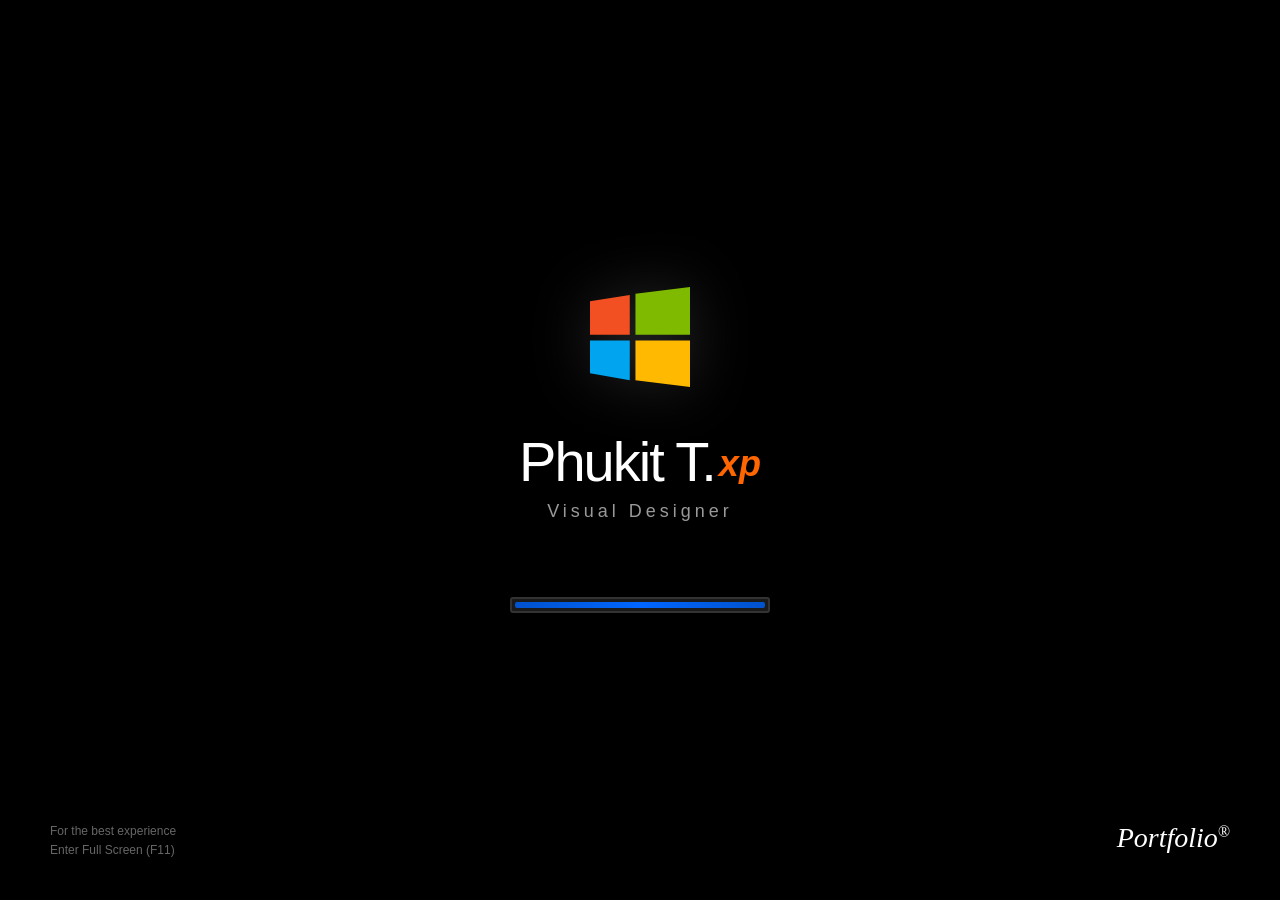
==== index.html @ 39a4888f "init resume" ====
<!DOCTYPE html>
<html lang="en">
<head>
    <meta charset="UTF-8">
    <meta name="viewport" content="width=device-width, initial-scale=1.0">
    <title>Phukit T. XP - Portfolio</title>
    <link rel="stylesheet" href="css/reset.css">
    <link rel="stylesheet" href="css/style.css">
    <link rel="icon" type="image/x-icon" href="assets/icons/favicon.ico">
</head>
<body>
    <!-- Boot Screen -->
    <div class="boot-screen" id="bootScreen">
        <div class="boot-content">
            <div class="boot-logo">
                <svg viewBox="0 0 88 88" class="windows-flag">
                    <path d="M0 12.5 L35 7 L35 42 L0 42 Z" fill="#f25022"/>
                    <path d="M40 6 L88 0 L88 42 L40 42 Z" fill="#7fba00"/>
                    <path d="M0 47 L35 47 L35 82 L0 76 Z" fill="#00a4ef"/>
                    <path d="M40 47 L88 47 L88 88 L40 82 Z" fill="#ffb900"/>
                </svg>
            </div>
            <div class="boot-title">
                <span class="boot-name">Phukit T.</span><span class="boot-xp">xp</span>
            </div>
            <div class="boot-subtitle">Visual Designer</div>
            <div class="boot-progress">
                <div class="boot-progress-bar">
                    <div class="boot-progress-fill"></div>
                </div>
            </div>
        </div>
        <div class="boot-footer">
            <div class="boot-hint">For the best experience<br>Enter Full Screen (F11)</div>
            <div class="boot-brand">Portfolio<span>®</span></div>
        </div>
    </div>

    <!-- Mobile Warning -->
    <div class="mobile-warning">
        <svg class="mobile-warning-icon" viewBox="0 0 88 88">
            <rect x="2" y="2" width="38" height="38" fill="#f25022"/>
            <rect x="48" y="2" width="38" height="38" fill="#7fba00"/>
            <rect x="2" y="48" width="38" height="38" fill="#00a4ef"/>
            <rect x="48" y="48" width="38" height="38" fill="#ffb900"/>
        </svg>
        <h2>Desktop Experience Required</h2>
        <p>This Windows XP experience is best viewed on a desktop or laptop computer. Please visit on a larger screen for the full experience.</p>
    </div>

    <!-- Desktop -->
    <div class="desktop" id="desktop">
        <!-- Desktop Icons -->
        <div class="desktop-icons" id="desktopIcons">
            <div class="desktop-icon" data-window="about">
                <img src="data:image/svg+xml,%3Csvg viewBox='0 0 48 48' xmlns='http://www.w3.org/2000/svg'%3E%3Cdefs%3E%3ClinearGradient id='aboutGrad' x1='0%25' y1='0%25' x2='0%25' y2='100%25'%3E%3Cstop offset='0%25' style='stop-color:%2360c0ff'/%3E%3Cstop offset='100%25' style='stop-color:%234090d0'/%3E%3C/linearGradient%3E%3C/defs%3E%3Ccircle cx='24' cy='24' r='22' fill='url(%23aboutGrad)' stroke='%232070b0' stroke-width='1'/%3E%3Ccircle cx='24' cy='14' r='3' fill='white'/%3E%3Crect x='21' y='20' width='6' height='14' fill='white' rx='1'/%3E%3C/svg%3E" alt="About Me">
                <span class="desktop-icon-label">About Me</span>
            </div>
            <div class="desktop-icon" data-window="resume">
                <img src="data:image/svg+xml,%3Csvg viewBox='0 0 48 48' xmlns='http://www.w3.org/2000/svg'%3E%3Crect x='8' y='4' width='32' height='40' fill='%23fff' stroke='%23999' stroke-width='1' rx='2'/%3E%3Crect x='8' y='4' width='32' height='10' fill='%23cc0000' rx='2'/%3E%3Crect x='8' y='12' width='32' height='2' fill='%23cc0000'/%3E%3Ctext x='24' y='12' text-anchor='middle' fill='white' font-size='7' font-weight='bold'%3EPDF%3C/text%3E%3Crect x='12' y='18' width='24' height='2' fill='%23666'/%3E%3Crect x='12' y='23' width='24' height='2' fill='%23666'/%3E%3Crect x='12' y='28' width='20' height='2' fill='%23666'/%3E%3Crect x='12' y='33' width='16' height='2' fill='%23666'/%3E%3C/svg%3E" alt="My Resume">
                <span class="desktop-icon-label">My Resume</span>
            </div>
            <div class="desktop-icon" data-window="jpg2pdf">
                <img src="data:image/svg+xml,%3Csvg viewBox='0 0 48 48' xmlns='http://www.w3.org/2000/svg'%3E%3Cdefs%3E%3ClinearGradient id='jpg2pdfGrad' x1='0%25' y1='0%25' x2='100%25' y2='100%25'%3E%3Cstop offset='0%25' style='stop-color:%2366bb6a'/%3E%3Cstop offset='100%25' style='stop-color:%23388e3c'/%3E%3C/linearGradient%3E%3C/defs%3E%3Crect x='4' y='6' width='18' height='14' fill='%23ffcc00' stroke='%23e6a800' rx='2'/%3E%3Ccircle cx='9' cy='11' r='2' fill='%23ff6600'/%3E%3Cpath d='M6 18 L10 14 L14 17 L18 12 L22 18 Z' fill='%2366bb6a'/%3E%3Cpath d='M24 20 L30 26 L24 26 Z' fill='%23666'/%3E%3Ctext x='24' y='24' fill='%23666' font-size='8' font-weight='bold'%3E→%3C/text%3E%3Crect x='26' y='24' width='18' height='22' fill='%23fff' stroke='%23cc0000' rx='2'/%3E%3Crect x='26' y='24' width='18' height='6' fill='%23cc0000' rx='2'/%3E%3Crect x='26' y='28' width='18' height='2' fill='%23cc0000'/%3E%3Ctext x='35' y='29' text-anchor='middle' fill='white' font-size='5' font-weight='bold'%3EPDF%3C/text%3E%3Crect x='29' y='34' width='12' height='1.5' fill='%23999'/%3E%3Crect x='29' y='37' width='12' height='1.5' fill='%23999'/%3E%3Crect x='29' y='40' width='8' height='1.5' fill='%23999'/%3E%3C/svg%3E" alt="JPG to PDF">
                <span class="desktop-icon-label">JPG to PDF</span>
            </div>
        </div>

        <!-- Windows Container -->
        <div class="windows-container" id="windowsContainer">
            <!-- About Me Window -->
            <div class="window" id="window-about" data-title="About Me">
                <div class="window-titlebar">
                    <img class="window-titlebar-icon" src="data:image/svg+xml,%3Csvg viewBox='0 0 16 16' xmlns='http://www.w3.org/2000/svg'%3E%3Ccircle cx='8' cy='8' r='7' fill='%234090d0'/%3E%3Ctext x='8' y='12' text-anchor='middle' fill='white' font-size='10' font-weight='bold'%3Ei%3C/text%3E%3C/svg%3E" alt="">
                    <span class="window-titlebar-title">About Me</span>
                    <div class="window-titlebar-btns">
                        <button class="window-btn window-btn-min" data-action="minimize">_</button>
                        <button class="window-btn window-btn-max" data-action="maximize">□</button>
                        <button class="window-btn window-btn-close" data-action="close">×</button>
                    </div>
                </div>
                <div class="window-toolbar">
                    <div class="menu-item">
                        <span>File</span>
                        <div class="menu-dropdown">
                            <div class="menu-option disabled">New Window</div>
                            <div class="menu-option disabled">Save As...</div>
                            <div class="menu-divider"></div>
                            <div class="menu-option disabled">Page Setup...</div>
                            <div class="menu-option disabled">Print...</div>
                            <div class="menu-divider"></div>
                            <div class="menu-option menu-exit">Exit</div>
                        </div>
                    </div>
                    <div class="menu-item">
                        <span>View</span>
                        <div class="menu-dropdown">
                            <div class="menu-option menu-restore">Restore</div>
                            <div class="menu-option menu-minimize">Minimize</div>
                        </div>
                    </div>
                    <span>Help</span>
                </div>
                <div class="window-toolbar-secondary">
                    <a class="toolbar-link" data-window="resume"><img class="toolbar-icon" data-window="resume" src="" alt="">My Resume</a>
                </div>
                <div class="window-addressbar">
                    <span>Address</span>
                    <div class="addressbar-input">📁 About Me</div>
                </div>
                <div class="window-content about-window-content">
                    <!-- Sidebar -->
                    <div class="about-sidebar">
                        <div class="sidebar-section">
                            <div class="sidebar-header">Social Links</div>
                            <div class="sidebar-items" id="aboutSocialLinks">
                                <a class="sidebar-item" href="#" target="_blank" id="socialInstagramLink">📸 Instagram</a>
                                <a class="sidebar-item" href="#" target="_blank" id="socialGithubLink">💻 GitHub</a>
                                <a class="sidebar-item" href="#" target="_blank" id="socialLinkedinLink">💼 LinkedIn</a>
                            </div>
                        </div>
                        <div class="sidebar-section">
                            <div class="sidebar-header" id="skillsHeader">Skills</div>
                            <div class="sidebar-items" id="aboutSkills">
                                <div class="sidebar-item">🎨 Graphic Design</div>
                                <div class="sidebar-item">🌐 Web Design</div>
                                <div class="sidebar-item">📱 Social Graphics</div>
                                <div class="sidebar-item">🎬 Video Production</div>
                                <div class="sidebar-item">🖥️ UX/UI Design</div>
                                <div class="sidebar-item">🔍 Attention to Detail</div>
                                <div class="sidebar-item">💡 Creative Thinking</div>
                                <div class="sidebar-item">🧩 Problem Solving</div>
                            </div>
                        </div>
                        <div class="sidebar-section">
                            <div class="sidebar-header" id="softwareHeader">Software</div>
                            <div class="sidebar-items" id="aboutSoftware">
                                <div class="sidebar-item">🎨 Adobe CC</div>
                                <div class="sidebar-item">💻 VS Code</div>
                                <div class="sidebar-item">🤖 Claude</div>
                                <div class="sidebar-item">🤖 ChatGPT</div>
                                <div class="sidebar-item">🧠 Cursor</div>
                                <div class="sidebar-item">🌐 WordPress</div>
                            </div>
                        </div>
                    </div>
                    <!-- Main Content -->
                    <div class="about-main">
                        <h1 class="about-title" id="aboutTitle">About Me</h1>
                        <div class="about-section">
                            <img class="about-avatar" id="aboutAvatar1" src="data:image/svg+xml,%3Csvg viewBox='0 0 64 64' xmlns='http://www.w3.org/2000/svg'%3E%3Ccircle cx='32' cy='32' r='30' fill='%234a90d9'/%3E%3Ccircle cx='32' cy='26' r='12' fill='%23f5d0a9'/%3E%3Cellipse cx='32' cy='50' rx='18' ry='14' fill='%233366cc'/%3E%3C/svg%3E" alt="Avatar">
                            <p class="about-paragraph" id="aboutParagraph1">I'm Phukit T., a visual designer. I tackle diverse design challenges and focus on bringing ideas to life, whether that's solving problems for clients or exploring ambitious concepts like recreating an entire operating system in a browser.</p>
                        </div>
                        <div class="about-section">
                            <img class="about-avatar" id="aboutAvatar2" src="data:image/svg+xml,%3Csvg viewBox='0 0 64 64' xmlns='http://www.w3.org/2000/svg'%3E%3Ccircle cx='32' cy='32' r='30' fill='%234a90d9'/%3E%3Ccircle cx='32' cy='26' r='12' fill='%23f5d0a9'/%3E%3Cellipse cx='32' cy='50' rx='18' ry='14' fill='%23e8a030'/%3E%3C/svg%3E" alt="Avatar">
                            <p class="about-paragraph" id="aboutParagraph2">Growing up in New Zealand, I saw how powerful design could be through sport, particularly with rugby and the All Blacks. Every jersey, every logo, every piece of visual identity carried the weight of a nation's pride.</p>
                        </div>
                        <div class="about-section">
                            <img class="about-avatar" id="aboutAvatar3" src="data:image/svg+xml,%3Csvg viewBox='0 0 64 64' xmlns='http://www.w3.org/2000/svg'%3E%3Ccircle cx='32' cy='32' r='30' fill='%234a90d9'/%3E%3Ccircle cx='32' cy='26' r='12' fill='%23f5d0a9'/%3E%3Cellipse cx='32' cy='50' rx='18' ry='14' fill='%23d4a574'/%3E%3C/svg%3E" alt="Avatar">
                            <p class="about-paragraph" id="aboutParagraph3">After committing to design in my twenties, I completed a Diploma of Graphic Design at Queensland TAFE and started working with clients on anything from event video packages to front-end UI projects.</p>
                        </div>
                        <div class="about-section">
                            <img class="about-avatar" id="aboutAvatar4" src="data:image/svg+xml,%3Csvg viewBox='0 0 64 64' xmlns='http://www.w3.org/2000/svg'%3E%3Ccircle cx='32' cy='32' r='30' fill='%234a90d9'/%3E%3Ccircle cx='32' cy='26' r='12' fill='%23f5d0a9'/%3E%3Cellipse cx='32' cy='50' rx='18' ry='14' fill='%23993399'/%3E%3C/svg%3E" alt="Avatar">
                            <p class="about-paragraph" id="aboutParagraph4">I first discovered focus, discipline, and the drive to constantly push standards through playing rugby and design brought all of that back. I'm obsessed with details, process, and raising my own bar with every project.</p>
                        </div>
                    </div>
                </div>
                <div class="window-statusbar">Learn more about Phukit T.</div>
            </div>

            <!-- Resume Window -->
            <div class="window" id="window-resume" data-title="My Resume">
                <div class="window-titlebar">
                    <img class="window-titlebar-icon" src="data:image/svg+xml,%3Csvg viewBox='0 0 16 16' xmlns='http://www.w3.org/2000/svg'%3E%3Crect x='2' y='1' width='12' height='14' fill='%23fff' stroke='%23c00' rx='1'/%3E%3C/svg%3E" alt="">
                    <span class="window-titlebar-title">My Resume</span>
                    <div class="window-titlebar-btns">
                        <button class="window-btn window-btn-min" data-action="minimize">_</button>
                        <button class="window-btn window-btn-max" data-action="maximize">□</button>
                        <button class="window-btn window-btn-close" data-action="close">×</button>
                    </div>
                </div>
                <div class="window-toolbar">
                    <div class="menu-item">
                        <span>File</span>
                        <div class="menu-dropdown">
                            <div class="menu-option disabled">New Window</div>
                            <div class="menu-option disabled">Save As...</div>
                            <div class="menu-divider"></div>
                            <div class="menu-option disabled">Page Setup...</div>
                            <div class="menu-option disabled">Print...</div>
                            <div class="menu-divider"></div>
                            <div class="menu-option menu-exit">Exit</div>
                        </div>
                    </div>
                    <div class="menu-item">
                        <span>View</span>
                        <div class="menu-dropdown">
                            <div class="menu-option menu-restore">Restore</div>
                            <div class="menu-option menu-minimize">Minimize</div>
                        </div>
                    </div>
                    <span>Help</span>
                </div>
                <div class="resume-toolbar">
                    <button class="resume-toolbar-btn" id="resumeZoomBtn"><img src="data:image/svg+xml,%3Csvg xmlns='http://www.w3.org/2000/svg' viewBox='0 0 16 16'%3E%3Ccircle cx='6' cy='6' r='5' fill='none' stroke='%23666' stroke-width='1.5'/%3E%3Cline x1='10' y1='10' x2='14' y2='14' stroke='%23666' stroke-width='2' stroke-linecap='round'/%3E%3C/svg%3E" class="resume-toolbar-icon"> Zoom</button>
                    <button class="resume-toolbar-btn" id="resumeSaveBtn"><img src="data:image/svg+xml,%3Csvg xmlns='http://www.w3.org/2000/svg' viewBox='0 0 16 16'%3E%3Crect x='1' y='1' width='14' height='14' rx='1' fill='%233366cc'/%3E%3Crect x='3' y='1' width='8' height='5' fill='%23fff'/%3E%3Crect x='4' y='8' width='8' height='6' fill='%23ccc'/%3E%3Crect x='9' y='2' width='1' height='3' fill='%23333'/%3E%3C/svg%3E" class="resume-toolbar-icon"> Save</button>
                    <button class="resume-toolbar-btn" id="resumePrintBtn"><img src="data:image/svg+xml,%3Csvg xmlns='http://www.w3.org/2000/svg' viewBox='0 0 16 16'%3E%3Crect x='2' y='5' width='12' height='7' rx='1' fill='%23888'/%3E%3Crect x='4' y='1' width='8' height='5' fill='%23fff' stroke='%23666'/%3E%3Crect x='4' y='10' width='8' height='5' fill='%23fff' stroke='%23666'/%3E%3Ccircle cx='12' cy='8' r='1' fill='%2300cc00'/%3E%3C/svg%3E" class="resume-toolbar-icon"> Print</button>
                </div>
                <div class="window-content resume-viewer" id="resumeViewer">
                    <div class="resume-container" id="resumeContainer">
                        <img id="resumeCV" class="resume-cv-image" src="data:image/svg+xml,%3Csvg viewBox='0 0 595 842' xmlns='http://www.w3.org/2000/svg'%3E%3Crect width='595' height='842' fill='%23ffffff'/%3E%3Crect x='0' y='0' width='180' height='842' fill='%231a1a1a'/%3E%3Ctext x='297' y='80' text-anchor='middle' fill='%23333' font-size='36' font-weight='bold'%3EMITCH IVIN%3C/text%3E%3Ctext x='297' y='110' text-anchor='middle' fill='%23666' font-size='16'%3EVisual Designer%3C/text%3E%3Ctext x='297' y='400' text-anchor='middle' fill='%23999' font-size='14'%3EUpload your CV image in Admin Panel%3C/text%3E%3C/svg%3E" alt="CV Resume">
                    </div>
                </div>
                <div class="window-statusbar">Click to zoom. Press Escape to view other areas.</div>
            </div>

            <!-- JPG to PDF Converter Window -->
            <div class="window" id="window-jpg2pdf" data-title="JPG to PDF Converter">
                <div class="window-titlebar">
                    <img class="window-titlebar-icon" src="data:image/svg+xml,%3Csvg viewBox='0 0 16 16' xmlns='http://www.w3.org/2000/svg'%3E%3Crect x='1' y='2' width='6' height='5' fill='%23ffcc00' rx='1'/%3E%3Crect x='9' y='8' width='6' height='7' fill='%23cc0000' rx='1'/%3E%3Ctext x='12' y='13' text-anchor='middle' fill='white' font-size='4' font-weight='bold'%3EPDF%3C/text%3E%3Cpath d='M7 5 L9 8' stroke='%23666' stroke-width='1'/%3E%3C/svg%3E" alt="">
                    <span class="window-titlebar-title">JPG to PDF Converter</span>
                    <div class="window-titlebar-btns">
                        <button class="window-btn window-btn-min" data-action="minimize">_</button>
                        <button class="window-btn window-btn-max" data-action="maximize">□</button>
                        <button class="window-btn window-btn-close" data-action="close">×</button>
                    </div>
                </div>
                <div class="window-content" style="background: linear-gradient(to bottom, #f0f4f8 0%, #d9e4f1 100%); padding: 0;">
                    <div style="padding: 20px;">
                        <!-- Header -->
                        <div style="text-align: center; margin-bottom: 20px;">
                            <div style="display: inline-flex; align-items: center; gap: 10px; background: linear-gradient(to bottom, #fff 0%, #e8e8e8 100%); padding: 10px 20px; border-radius: 8px; box-shadow: 0 2px 4px rgba(0,0,0,0.1); border: 1px solid #ccc;">
                                <svg viewBox="0 0 32 32" style="width: 32px; height: 32px;">
                                    <rect x="2" y="4" width="12" height="10" fill="#ffcc00" stroke="#e6a800" rx="2"/>
                                    <circle cx="5" cy="8" r="1.5" fill="#ff6600"/>
                                    <path d="M4 12 L6 9 L9 11 L12 7 L14 12 Z" fill="#66bb6a"/>
                                    <text x="16" y="12" fill="#666" font-size="8" font-weight="bold">→</text>
                                    <rect x="18" y="8" width="12" height="16" fill="#fff" stroke="#cc0000" rx="2"/>
                                    <rect x="18" y="8" width="12" height="5" fill="#cc0000" rx="2"/>
                                    <text x="24" y="12" text-anchor="middle" fill="white" font-size="4" font-weight="bold">PDF</text>
                                </svg>
                                <span style="font-size: 16px; font-weight: bold; color: #333;">JPG to PDF Converter</span>
                            </div>
                        </div>

                        <!-- Drop Zone -->
                        <div id="jpg2pdfDropZone" style="border: 2px dashed #7f9db9; border-radius: 8px; padding: 40px 20px; text-align: center; background: #fff; cursor: pointer; transition: all 0.3s ease;" 
                             ondragover="event.preventDefault(); this.style.borderColor='#3399ff'; this.style.background='#e6f3ff';"
                             ondragleave="this.style.borderColor='#7f9db9'; this.style.background='#fff';"
                             ondrop="handleJpg2PdfDrop(event)"
                             onclick="document.getElementById('jpg2pdfInput').click()">
                            <svg viewBox="0 0 48 48" style="width: 48px; height: 48px; margin-bottom: 10px; opacity: 0.6;">
                                <path d="M24 4 L24 32 M16 12 L24 4 L32 12" fill="none" stroke="#666" stroke-width="3" stroke-linecap="round"/>
                                <path d="M8 28 L8 40 L40 40 L40 28" fill="none" stroke="#666" stroke-width="3" stroke-linecap="round"/>
                            </svg>
                            <p style="font-size: 14px; color: #333; margin: 0 0 5px 0;">Drag & Drop JPG/PNG images here</p>
                            <p style="font-size: 11px; color: #666; margin: 0;">or click to browse files</p>
                            <input type="file" id="jpg2pdfInput" accept="image/jpeg,image/png,image/jpg" multiple style="display: none;" onchange="handleJpg2PdfSelect(this)">
                        </div>

                        <!-- Preview Area -->
                        <div id="jpg2pdfPreview" style="margin-top: 15px; display: none;">
                            <div style="display: flex; justify-content: space-between; align-items: center; margin-bottom: 10px;">
                                <span style="font-size: 12px; font-weight: bold; color: #333;">Selected Images (<span id="jpg2pdfCount">0</span>)</span>
                                <button onclick="clearJpg2PdfImages()" style="background: linear-gradient(to bottom, #fff 0%, #e8e8e8 100%); border: 1px solid #999; padding: 4px 10px; font-size: 11px; cursor: pointer; border-radius: 3px;">Clear All</button>
                            </div>
                            <div id="jpg2pdfThumbnails" style="display: flex; flex-wrap: wrap; gap: 10px; max-height: 150px; overflow-y: auto; padding: 10px; background: #fff; border: 1px solid #ccc; border-radius: 4px;"></div>
                        </div>

                        <!-- Options -->
                        <div style="margin-top: 15px; padding: 15px; background: #fff; border: 1px solid #ccc; border-radius: 4px;">
                            <div style="display: flex; gap: 20px; flex-wrap: wrap;">
                                <div>
                                    <label style="font-size: 11px; color: #333; display: block; margin-bottom: 4px;">Page Size:</label>
                                    <select id="jpg2pdfPageSize" style="padding: 4px 8px; border: 1px solid #7f9db9; font-size: 11px;">
                                        <option value="a4">A4 (210 × 297 mm)</option>
                                        <option value="letter">Letter (8.5 × 11 in)</option>
                                        <option value="fit">Fit to Image</option>
                                    </select>
                                </div>
                                <div>
                                    <label style="font-size: 11px; color: #333; display: block; margin-bottom: 4px;">Orientation:</label>
                                    <select id="jpg2pdfOrientation" style="padding: 4px 8px; border: 1px solid #7f9db9; font-size: 11px;">
                                        <option value="auto">Auto</option>
                                        <option value="portrait">Portrait</option>
                                        <option value="landscape">Landscape</option>
                                    </select>
                                </div>
                                <div>
                                    <label style="font-size: 11px; color: #333; display: block; margin-bottom: 4px;">Image Quality:</label>
                                    <select id="jpg2pdfQuality" style="padding: 4px 8px; border: 1px solid #7f9db9; font-size: 11px;">
                                        <option value="1">Original</option>
                                        <option value="0.8" selected>High (80%)</option>
                                        <option value="0.6">Medium (60%)</option>
                                        <option value="0.4">Low (40%)</option>
                                    </select>
                                </div>
                            </div>
                        </div>

                        <!-- Convert Button -->
                        <div style="margin-top: 15px; text-align: center;">
                            <button id="jpg2pdfConvertBtn" onclick="convertJpg2Pdf()" disabled style="background: linear-gradient(to bottom, #5cb85c 0%, #449d44 100%); border: 1px solid #398439; color: white; padding: 10px 30px; font-size: 13px; font-weight: bold; cursor: pointer; border-radius: 4px; opacity: 0.5;">
                                📄 Convert to PDF
                            </button>
                        </div>

                        <!-- Progress -->
                        <div id="jpg2pdfProgress" style="margin-top: 15px; display: none;">
                            <div style="background: #e0e0e0; border-radius: 4px; overflow: hidden;">
                                <div id="jpg2pdfProgressBar" style="height: 20px; background: linear-gradient(to bottom, #5cb85c 0%, #449d44 100%); width: 0%; transition: width 0.3s ease;"></div>
                            </div>
                            <p id="jpg2pdfProgressText" style="text-align: center; font-size: 11px; color: #666; margin-top: 5px;">Processing...</p>
                        </div>
                    </div>
                </div>
                <div class="window-statusbar">Ready - Select images to convert</div>
            </div>
        </div>

        <!-- Start Menu -->
        <div class="start-menu" id="startMenu">
            <div class="start-menu-header">
                <div class="start-menu-avatar">
                    <img src="assets/images/avatar.png" alt="Avatar" onerror="this.parentElement.innerHTML='👤'">
                </div>
                <span class="start-menu-user">Phukit T.</span>
            </div>
            <div class="start-menu-body">
                <div class="start-menu-left">
                    <div class="start-menu-item" data-window="about">
                        <img class="start-menu-item-icon" src="data:image/svg+xml,%3Csvg viewBox='0 0 32 32' xmlns='http://www.w3.org/2000/svg'%3E%3Cdefs%3E%3ClinearGradient id='aboutGrad2' x1='0%25' y1='0%25' x2='0%25' y2='100%25'%3E%3Cstop offset='0%25' style='stop-color:%2360c0ff'/%3E%3Cstop offset='100%25' style='stop-color:%234090d0'/%3E%3C/linearGradient%3E%3C/defs%3E%3Ccircle cx='16' cy='16' r='14' fill='url(%23aboutGrad2)' stroke='%232070b0' stroke-width='1'/%3E%3Ccircle cx='16' cy='9' r='2' fill='white'/%3E%3Crect x='14' y='13' width='4' height='10' fill='white' rx='1'/%3E%3C/svg%3E" alt="">
                        <div class="start-menu-item-text">
                            <span class="start-menu-item-title">About Me</span>
                        </div>
                    </div>
                    <div class="start-menu-item" data-window="jpg2pdf">
                        <img class="start-menu-item-icon" src="data:image/svg+xml,%3Csvg viewBox='0 0 32 32' xmlns='http://www.w3.org/2000/svg'%3E%3Crect x='2' y='4' width='12' height='10' fill='%23ffcc00' stroke='%23e6a800' rx='2'/%3E%3Ccircle cx='5' cy='8' r='1.5' fill='%23ff6600'/%3E%3Cpath d='M4 12 L6 9 L9 11 L12 7 L14 12 Z' fill='%2366bb6a'/%3E%3Ctext x='16' y='12' fill='%23666' font-size='6' font-weight='bold'%3E→%3C/text%3E%3Crect x='18' y='10' width='12' height='16' fill='%23fff' stroke='%23cc0000' rx='2'/%3E%3Crect x='18' y='10' width='12' height='5' fill='%23cc0000' rx='2'/%3E%3Ctext x='24' y='14' text-anchor='middle' fill='white' font-size='4' font-weight='bold'%3EPDF%3C/text%3E%3C/svg%3E" alt="">
                        <div class="start-menu-item-text">
                            <span class="start-menu-item-title">JPG to PDF</span>
                            <span class="start-menu-item-desc">Convert images</span>
                        </div>
                    </div>
                </div>
                <div class="start-menu-right">
                    <div class="start-menu-item" data-link="https://instagram.com">
                        <img class="start-menu-item-icon" src="data:image/svg+xml,%3Csvg viewBox='0 0 32 32' xmlns='http://www.w3.org/2000/svg'%3E%3Crect x='2' y='2' width='28' height='28' rx='6' fill='%23E1306C'/%3E%3Ccircle cx='16' cy='16' r='6' fill='none' stroke='white' stroke-width='2'/%3E%3Ccircle cx='24' cy='8' r='2' fill='white'/%3E%3C/svg%3E" alt="">
                        <div class="start-menu-item-text">
                            <span class="start-menu-item-title">Instagram</span>
                        </div>
                    </div>
                    <div class="start-menu-item" data-link="https://github.com">
                        <img class="start-menu-item-icon" src="data:image/svg+xml,%3Csvg viewBox='0 0 32 32' xmlns='http://www.w3.org/2000/svg'%3E%3Ccircle cx='16' cy='16' r='14' fill='%23181717'/%3E%3Cpath d='M16 6C10.48 6 6 10.48 6 16c0 4.42 2.87 8.17 6.84 9.49.5.09.68-.22.68-.48v-1.7c-2.78.6-3.37-1.34-3.37-1.34-.45-1.16-1.11-1.47-1.11-1.47-.91-.62.07-.61.07-.61 1.01.07 1.54 1.04 1.54 1.04.89 1.53 2.34 1.09 2.91.83.09-.65.35-1.09.63-1.34-2.22-.25-4.56-1.11-4.56-4.94 0-1.09.39-1.98 1.03-2.68-.1-.25-.45-1.27.1-2.64 0 0 .84-.27 2.75 1.02.8-.22 1.65-.33 2.5-.33.85 0 1.7.11 2.5.33 1.91-1.29 2.75-1.02 2.75-1.02.55 1.37.2 2.39.1 2.64.64.7 1.03 1.59 1.03 2.68 0 3.84-2.34 4.68-4.57 4.93.36.31.68.92.68 1.85v2.75c0 .27.18.58.69.48C23.13 24.17 26 20.42 26 16c0-5.52-4.48-10-10-10z' fill='white'/%3E%3C/svg%3E" alt="">
                        <div class="start-menu-item-text">
                            <span class="start-menu-item-title">Github</span>
                        </div>
                    </div>
                    <div class="start-menu-item" data-link="https://linkedin.com">
                        <img class="start-menu-item-icon" src="data:image/svg+xml,%3Csvg viewBox='0 0 32 32' xmlns='http://www.w3.org/2000/svg'%3E%3Crect x='2' y='2' width='28' height='28' rx='4' fill='%230077B5'/%3E%3Crect x='7' y='13' width='4' height='12' fill='white'/%3E%3Ccircle cx='9' cy='9' r='2' fill='white'/%3E%3Cpath d='M14 13h4v2c.5-1 2-2 4-2 3 0 5 2 5 6v6h-4v-5c0-2-1-3-2-3s-2 1-2 3v5h-4v-12z' fill='white'/%3E%3C/svg%3E" alt="">
                        <div class="start-menu-item-text">
                            <span class="start-menu-item-title">LinkedIn</span>
                        </div>
                    </div>
                    <div class="start-menu-separator"></div>
                    <div class="start-menu-item">
                        <img class="start-menu-item-icon" src="data:image/svg+xml,%3Csvg viewBox='0 0 32 32' xmlns='http://www.w3.org/2000/svg'%3E%3Crect x='4' y='4' width='24' height='24' fill='%23f0f0f0' stroke='%23999' rx='2'/%3E%3Cpath d='M10 12 L16 18 L22 12' stroke='%23666' stroke-width='2' fill='none'/%3E%3C/svg%3E" alt="">
                        <div class="start-menu-item-text">
                            <span class="start-menu-item-title">Recently Used</span>
                        </div>
                    </div>
                    <div class="start-menu-item">
                        <img class="start-menu-item-icon" src="data:image/svg+xml,%3Csvg viewBox='0 0 32 32' xmlns='http://www.w3.org/2000/svg'%3E%3Crect x='2' y='2' width='28' height='28' fill='%23000' rx='2'/%3E%3Ctext x='6' y='20' fill='white' font-family='monospace' font-size='10'%3EC:\%3E_%3C/text%3E%3C/svg%3E" alt="">
                        <div class="start-menu-item-text">
                            <span class="start-menu-item-title">Command Prompt</span>
                        </div>
                    </div>
                    <div class="start-menu-item">
                        <img class="start-menu-item-icon" src="data:image/svg+xml,%3Csvg viewBox='0 0 32 32' xmlns='http://www.w3.org/2000/svg'%3E%3Crect x='4' y='6' width='24' height='20' fill='%23e3f2fd' stroke='%235c9ccc' rx='2'/%3E%3Crect x='8' y='10' width='8' height='8' fill='%2364b5f6'/%3E%3Crect x='18' y='10' width='6' height='6' fill='%2364b5f6'/%3E%3C/svg%3E" alt="">
                        <div class="start-menu-item-text">
                            <span class="start-menu-item-title">Image Viewer</span>
                        </div>
                    </div>
                    <div class="start-menu-item" data-window="resume">
                        <img class="start-menu-item-icon" src="data:image/svg+xml,%3Csvg viewBox='0 0 32 32' xmlns='http://www.w3.org/2000/svg'%3E%3Crect x='5' y='2' width='22' height='28' fill='%23fff' stroke='%23999' stroke-width='1' rx='1'/%3E%3Crect x='5' y='2' width='22' height='7' fill='%23cc0000' rx='1'/%3E%3Crect x='5' y='8' width='22' height='1' fill='%23cc0000'/%3E%3Ctext x='16' y='8' text-anchor='middle' fill='white' font-size='5' font-weight='bold'%3EPDF%3C/text%3E%3Crect x='8' y='12' width='16' height='1.5' fill='%23666'/%3E%3Crect x='8' y='15' width='16' height='1.5' fill='%23666'/%3E%3Crect x='8' y='18' width='14' height='1.5' fill='%23666'/%3E%3Crect x='8' y='21' width='10' height='1.5' fill='%23666'/%3E%3C/svg%3E" alt="">
                        <div class="start-menu-item-text">
                            <span class="start-menu-item-title">My Resume</span>
                        </div>
                    </div>
                </div>
            </div>
            <div class="start-menu-footer">
                <div class="all-programs">
                    <svg width="14" height="14" viewBox="0 0 24 24" fill="currentColor">
                        <polygon points="6 4 18 12 6 20"/>
                    </svg>
                    <span>All Programs</span>
                </div>
                <div class="start-menu-footer-btns">
                    <div class="start-menu-footer-btn" id="logOffBtn">
                        <svg viewBox="0 0 24 24" fill="#f5d442">
                            <rect x="2" y="2" width="20" height="20" rx="2"/>
                        </svg>
                        <span>Log Off</span>
                    </div>
                    <div class="start-menu-footer-btn" id="shutDownBtn">
                        <svg viewBox="0 0 24 24" fill="#ff6b6b">
                            <circle cx="12" cy="12" r="10"/>
                        </svg>
                        <span>Shut Down</span>
                    </div>
                </div>
            </div>
        </div>

    </div>

    <!-- Welcome Popup (Outside desktop for proper fixed positioning) -->
    <div class="welcome-popup active" id="welcomePopup">
        <span class="welcome-popup-close" id="welcomeClose">×</span>
        <div class="welcome-popup-header">
            <svg class="welcome-popup-icon" viewBox="0 0 24 24">
                <defs>
                    <linearGradient id="welcomeGrad2" x1="0%" y1="0%" x2="0%" y2="100%">
                        <stop offset="0%" style="stop-color:#4da6ff"/>
                        <stop offset="100%" style="stop-color:#0066cc"/>
                    </linearGradient>
                </defs>
                <circle cx="12" cy="12" r="10" fill="url(#welcomeGrad2)" stroke="#004499" stroke-width="1"/>
                <text x="12" y="16" text-anchor="middle" fill="#fff" font-size="12" font-weight="bold" font-family="serif" font-style="italic">i</text>
            </svg>
            <span class="welcome-popup-title">Welcome to Phukit T. XP</span>
        </div>
        <div class="welcome-popup-body">
            A faithful XP-inspired interface, custom-built to showcase my work and attention to detail.
            <div class="welcome-popup-links">
                Get Started: <span class="welcome-popup-link" data-window="about">About Me</span> | <span class="welcome-popup-link" data-window="resume">My Resume</span>
            </div>
        </div>
    </div>

    <!-- CRT Effect Tooltip (Outside desktop for proper fixed positioning) -->
    <div class="crt-tooltip" id="crtTooltip">CRT Effects: OFF</div>

    <!-- Taskbar -->
    <div class="taskbar" id="taskbar">
        <button class="start-button" id="startButton"></button>
        <div class="taskbar-items" id="taskbarItems"></div>
        <div class="system-tray">
            <div class="tray-icons">
                <!-- Information Icon -->
                <div class="tray-icon-btn" id="infoBtn" title="Information">
                    <svg viewBox="0 0 24 24">
                        <defs>
                            <linearGradient id="infoGrad" x1="0%" y1="0%" x2="0%" y2="100%">
                                <stop offset="0%" style="stop-color:#90EE90"/>
                                <stop offset="100%" style="stop-color:#228B22"/>
                            </linearGradient>
                        </defs>
                        <circle cx="12" cy="12" r="9" fill="url(#infoGrad)" stroke="#006400" stroke-width="1"/>
                        <text x="12" y="16" text-anchor="middle" fill="#fff" font-size="12" font-weight="bold" font-family="serif" font-style="italic">i</text>
                    </svg>
                </div>
                <!-- CRT Effects Icon -->
                <div class="tray-icon-btn" id="crtBtn" title="CRT Effects: OFF">
                    <svg viewBox="0 0 24 24">
                        <rect x="3" y="5" width="18" height="13" rx="1" fill="#333" stroke="#666" stroke-width="1"/>
                        <rect x="5" y="7" width="14" height="9" fill="#4a90d9"/>
                        <rect x="8" y="18" width="8" height="2" fill="#555"/>
                        <rect x="6" y="20" width="12" height="1" fill="#444"/>
                    </svg>
                </div>
                <!-- Fullscreen Icon -->
                <div class="tray-icon-btn" id="fullscreenBtn" title="Toggle Fullscreen">
                    <svg viewBox="0 0 24 24">
                        <defs>
                            <linearGradient id="shieldGrad" x1="0%" y1="0%" x2="0%" y2="100%">
                                <stop offset="0%" style="stop-color:#90EE90"/>
                                <stop offset="100%" style="stop-color:#228B22"/>
                            </linearGradient>
                        </defs>
                        <path d="M12 2 L20 6 L20 12 C20 17 12 22 12 22 C12 22 4 17 4 12 L4 6 Z" fill="url(#shieldGrad)" stroke="#006400" stroke-width="1"/>
                        <path d="M9 12 L11 14 L15 10" stroke="#fff" stroke-width="2" fill="none" stroke-linecap="round" stroke-linejoin="round"/>
                    </svg>
                </div>
            </div>
            <span class="tray-clock" id="trayClock">12:00 PM</span>
        </div>
    </div>

    <!-- Apply Config Immediately -->
    <script>
    (function() {
        try {
            const config = JSON.parse(localStorage.getItem('xp_portfolio_config') || '{}');
            
            // Apply Boot Screen Text
            if (config.bootText) {
                const bootName = document.querySelector('.boot-name');
                if (bootName) {
                    if (config.bootText.left) bootName.textContent = config.bootText.left;
                    if (config.bootText.fontName) bootName.style.fontSize = config.bootText.fontName + 'px';
                }
                
                const bootXp = document.querySelector('.boot-xp');
                if (bootXp) {
                    if (config.bootText.right) bootXp.textContent = config.bootText.right;
                    if (config.bootText.fontXP) bootXp.style.fontSize = config.bootText.fontXP + 'px';
                }
                
                const bootSubtitle = document.querySelector('.boot-subtitle');
                if (bootSubtitle) {
                    if (config.bootText.subtitle) bootSubtitle.textContent = config.bootText.subtitle;
                    if (config.bootText.fontSubtitle) bootSubtitle.style.fontSize = config.bootText.fontSubtitle + 'px';
                }
                
                const bootHint = document.querySelector('.boot-hint');
                if (bootHint) {
                    if (config.bootText.bottomLeft) bootHint.innerHTML = config.bootText.bottomLeft.replace(/\n/g, '<br>');
                    if (config.bootText.fontHint) bootHint.style.fontSize = config.bootText.fontHint + 'px';
                }
                
                const bootBrand = document.querySelector('.boot-brand');
                if (bootBrand) {
                    if (config.bootText.bottomRight) bootBrand.innerHTML = config.bootText.bottomRight;
                    if (config.bootText.fontBrand) bootBrand.style.fontSize = config.bootText.fontBrand + 'px';
                }
            }
            
            // Apply Skills
            if (config.aboutMe) {
                // Apply Skills Title
                if (config.aboutMe.skillsTitle) {
                    const skillsHeader = document.getElementById('skillsHeader');
                    if (skillsHeader) skillsHeader.textContent = config.aboutMe.skillsTitle;
                }
                
                // Apply Skills List
                if (config.aboutMe.skills) {
                    const skillsContainer = document.getElementById('aboutSkills');
                    if (skillsContainer) {
                        const skills = config.aboutMe.skills.split('\n').filter(s => s.trim());
                        skillsContainer.innerHTML = skills.map(s => '<div class="sidebar-item">' + s + '</div>').join('');
                    }
                }
                
                // Apply Software Title
                if (config.aboutMe.softwareTitle) {
                    const softwareHeader = document.getElementById('softwareHeader');
                    if (softwareHeader) softwareHeader.textContent = config.aboutMe.softwareTitle;
                }
                
                // Apply Software List
                if (config.aboutMe.software) {
                    const softwareContainer = document.getElementById('aboutSoftware');
                    if (softwareContainer) {
                        const software = config.aboutMe.software.split('\n').filter(s => s.trim());
                        softwareContainer.innerHTML = software.map(s => '<div class="sidebar-item">' + s + '</div>').join('');
                    }
                }
            }
        } catch(e) { console.error('Config error:', e); }
    })();
    </script>

    <!-- Scripts -->
    <script src="https://cdnjs.cloudflare.com/ajax/libs/jspdf/2.5.1/jspdf.umd.min.js"></script>
    <script src="js/window-manager.js"></script>
    <script src="js/clock.js"></script>
    <script src="js/admin.js"></script>
    <script src="js/jpg2pdf.js"></script>
    <script src="js/main.js"></script>
</body>
</html>
---- css/style.css ----
/**
 * Windows XP Desktop Simulator - Main Stylesheet
 * Pixel-perfect recreation of Windows XP Luna Theme
 */

/* ===== Base Styles ===== */
html {
    width: 100%;
    height: 100%;
    margin: 0;
    padding: 0;
    overflow: hidden;
}

body {
    width: 100%;
    height: 100%;
    margin: 0;
    padding: 0;
    overflow: hidden;
    background: #000;
    position: relative;
}

/* ===== CSS Variables - XP Color Palette ===== */
:root {
    /* XP Blue Theme */
    --xp-blue-dark: #003c74;
    --xp-blue-medium: #0054e3;
    --xp-blue-light: #0a6eff;
    --xp-blue-highlight: #4d9eff;
    
    /* Taskbar */
    --taskbar-top: #1f5fc9;
    --taskbar-bottom: #0542b3;
    --taskbar-height: 30px;
    
    /* Start Button */
    --start-green-top: #5ebc47;
    --start-green-bottom: #3c9a2b;
    
    /* Window Colors */
    --window-active-top: #0a6eff;
    --window-active-bottom: #0054e3;
    --window-inactive-top: #7ba3d4;
    --window-inactive-bottom: #6b93c4;
    --window-bg: #ece9d8;
    
    /* Title Bar Buttons */
    --btn-close-top: #d4503c;
    --btn-close-bottom: #b33a28;
    --btn-other-top: #3b7cd4;
    --btn-other-bottom: #2860b4;
    
    /* Fonts */
    --font-primary: 'Tahoma', 'Segoe UI', sans-serif;
    --font-size-xs: 10px;
    --font-size-sm: 11px;
    --font-size-md: 12px;
    --font-size-lg: 14px;
}

/* ===== Desktop ===== */
.desktop {
    position: fixed;
    top: 0;
    left: 0;
    width: 100vw;
    height: calc(100vh - 30px);
    background: url('../assets/images/wallpaper.jpg') center center / cover no-repeat;
    background-color: #3a6ea5;
    overflow: hidden;
}

/* ===== Desktop Icons ===== */
.desktop-icons {
    position: absolute;
    top: 20px;
    left: 20px;
    display: flex;
    flex-direction: column;
    gap: 25px;
}

.desktop-icon {
    display: flex;
    flex-direction: column;
    align-items: center;
    width: 70px;
    padding: 6px;
    cursor: pointer;
    border: 1px solid transparent;
    border-radius: 3px;
    text-align: center;
}

.desktop-icon:hover {
    background: rgba(100, 150, 220, 0.3);
    border-color: rgba(100, 150, 220, 0.5);
}

.desktop-icon.selected {
    background: rgba(80, 130, 200, 0.5);
    border-color: rgba(80, 130, 200, 0.7);
}

.desktop-icon img {
    width: 48px;
    height: 48px;
    margin-bottom: 6px;
    filter: drop-shadow(2px 2px 3px rgba(0,0,0,0.4));
}

.desktop-icon-label {
    color: #fff;
    font-size: var(--font-size-sm);
    font-family: var(--font-primary);
    text-shadow: 1px 1px 2px rgba(0,0,0,0.8);
    line-height: 1.2;
    word-wrap: break-word;
    max-width: 70px;
}

/* ===== Taskbar ===== */
.taskbar {
    position: fixed;
    bottom: 0;
    left: 0;
    width: 100vw;
    height: 30px;
    background: linear-gradient(to bottom,
        #245edb 0%,
        #3b8cf4 3%,
        #1a5fce 6%,
        #1455c5 10%,
        #1350bb 90%,
        #0d3f9e 100%
    );
    display: flex;
    align-items: center;
    z-index: 9999;
    box-shadow: 0 -1px 3px rgba(0,0,0,0.2);
}

/* ===== Start Button ===== */
.start-button {
    width: 97px;
    height: 30px;
    border: none;
    outline: none;
    padding: 0;
    margin: 0;
    cursor: pointer;
    background-color: transparent;
    background-image: url('../assets/start-button-sprite.png');
    background-repeat: no-repeat;
    background-size: 97px auto;
    background-position: 0 0;
}

.start-button:hover {
    background-position: 0 -30px;
}

.start-button:active {
    background-position: 0 -60px;
}

/* ===== Taskbar Items ===== */
.taskbar-items {
    flex: 1;
    display: flex;
    align-items: center;
    gap: 3px;
    padding: 0 6px;
    height: 100%;
    overflow: hidden;
}

.taskbar-item {
    display: flex;
    align-items: center;
    gap: 5px;
    height: 24px;
    padding: 0 10px;
    background: linear-gradient(to bottom,
        #4a9eff 0%,
        #2f7adb 5%,
        #2367c2 50%,
        #1c55a5 95%,
        #154088 100%
    );
    border: 1px solid #0a3b7a;
    border-radius: 3px;
    min-width: 150px;
    max-width: 200px;
    cursor: pointer;
    color: #fff;
    font-size: var(--font-size-sm);
    font-family: var(--font-primary);
    text-shadow: 1px 1px 0 rgba(0,0,0,0.3);
    box-shadow: inset 0 1px 0 rgba(255,255,255,0.2);
}

.taskbar-item.active {
    background: linear-gradient(to bottom,
        #dce6f4 0%,
        #c9d7ea 5%,
        #b8c9de 50%,
        #a3b5cc 95%,
        #8ea4bb 100%
    );
    border-color: #5580b0;
    color: #000;
    text-shadow: none;
    box-shadow: inset 0 2px 3px rgba(0,0,0,0.15);
}

.taskbar-item-icon {
    width: 16px;
    height: 16px;
    flex-shrink: 0;
}

.taskbar-item-title {
    flex: 1;
    white-space: nowrap;
    overflow: hidden;
    text-overflow: ellipsis;
}

/* ===== System Tray ===== */
.system-tray {
    display: flex;
    align-items: center;
    gap: 8px;
    height: 100%;
    padding: 0 12px;
    background: linear-gradient(to bottom,
        #1690ea 0%,
        #1070d0 50%,
        #0850b0 100%
    );
    border-left: 1px solid rgba(0,80,160,0.8);
    box-shadow: inset 1px 0 0 rgba(255,255,255,0.1);
}

.tray-icons {
    display: flex;
    align-items: center;
    gap: 5px;
}

.tray-icon {
    width: 16px;
    height: 16px;
    cursor: pointer;
    opacity: 0.9;
}

.tray-icon:hover {
    opacity: 1;
}

.tray-icon-btn {
    width: 18px;
    height: 18px;
    cursor: pointer;
    display: flex;
    align-items: center;
    justify-content: center;
    border-radius: 2px;
    transition: background 0.1s;
}

.tray-icon-btn:hover {
    background: rgba(255,255,255,0.15);
}

.tray-icon-btn svg {
    width: 16px;
    height: 16px;
}

/* CRT Tooltip */
.crt-tooltip {
    position: fixed !important;
    bottom: 30px !important;
    right: 10px !important;
    top: auto !important;
    left: auto !important;
    transform: none !important;
    background: #ffffcc;
    color: #000;
    padding: 3px 8px;
    border: 1px solid #000;
    border-radius: 0;
    font-size: 11px;
    font-family: var(--font-primary);
    box-shadow: 1px 1px 2px rgba(0,0,0,0.2);
    z-index: 10001;
    display: none;
    white-space: nowrap;
}

.crt-tooltip.active {
    display: block;
}

/* CRT Effect Overlay */
.crt-effect {
    position: fixed;
    top: 0;
    left: 0;
    width: 100vw;
    height: 100vh;
    pointer-events: none;
    z-index: 99998;
}

.crt-effect::before {
    content: '';
    position: absolute;
    top: 0;
    left: 0;
    width: 100%;
    height: 100%;
    background: repeating-linear-gradient(
        0deg,
        rgba(0, 0, 0, 0.15),
        rgba(0, 0, 0, 0.15) 1px,
        transparent 1px,
        transparent 2px
    );
    pointer-events: none;
}

.crt-effect::after {
    content: '';
    position: absolute;
    top: 0;
    left: 0;
    width: 100%;
    height: 100%;
    background: radial-gradient(
        ellipse at center,
        transparent 0%,
        rgba(0, 0, 0, 0.2) 90%,
        rgba(0, 0, 0, 0.4) 100%
    );
    pointer-events: none;
}

.tray-clock {
    color: #fff;
    font-size: var(--font-size-sm);
    font-family: var(--font-primary);
    font-weight: bold;
    text-shadow: 1px 1px 0 rgba(0,0,0,0.3);
    min-width: 50px;
    text-align: center;
}

/* ===== Start Menu ===== */
.start-menu {
    position: fixed;
    bottom: 30px;
    left: 0;
    width: 380px;
    background: #fff;
    border: 2px solid #245edb;
    border-bottom: none;
    border-radius: 6px 6px 0 0;
    box-shadow: 3px 3px 10px rgba(0,0,0,0.4);
    display: none;
    z-index: 10000;
    overflow: hidden;
}

.start-menu.active {
    display: flex;
    flex-direction: column;
}

/* Start Menu Header */
.start-menu-header {
    background: linear-gradient(to bottom,
        #4d9eff 0%,
        #3a8eef 50%,
        #2b7edf 100%
    );
    padding: 8px 10px;
    display: flex;
    align-items: center;
    gap: 10px;
    border-bottom: 1px solid #1e5bb8;
}

.start-menu-avatar {
    width: 48px;
    height: 48px;
    border-radius: 4px;
    border: 2px solid rgba(255,255,255,0.8);
    background: linear-gradient(135deg, #b8d4f1 0%, #7ba7d9 100%);
    overflow: hidden;
    box-shadow: 0 2px 4px rgba(0,0,0,0.2);
}

.start-menu-avatar img {
    width: 100%;
    height: 100%;
    object-fit: cover;
}

.start-menu-user {
    color: #fff;
    font-size: 15px;
    font-weight: bold;
    font-family: 'Franklin Gothic Medium', var(--font-primary);
    text-shadow: 1px 1px 2px rgba(0,0,0,0.5);
}

/* Start Menu Body */
.start-menu-body {
    display: flex;
    min-height: 380px;
}

.start-menu-left {
    flex: 1;
    background: #fff;
    padding: 6px 0;
    border-right: 1px solid #d5e5f5;
}

.start-menu-right {
    flex: 1;
    background: linear-gradient(to bottom, #d6e8f9 0%, #c0daf5 100%);
    padding: 6px 0;
}

/* Menu Items */
.start-menu-item {
    display: flex;
    align-items: center;
    gap: 10px;
    padding: 4px 10px;
    cursor: pointer;
    transition: background 0.05s;
}

.start-menu-item:hover {
    background: linear-gradient(to right, #4d9eff 0%, #3a8eef 100%);
}

.start-menu-item:hover .start-menu-item-title,
.start-menu-item:hover .start-menu-item-desc {
    color: #fff;
}

.start-menu-item-icon {
    width: 32px;
    height: 32px;
    flex-shrink: 0;
}

.start-menu-item-text {
    flex: 1;
    display: flex;
    flex-direction: column;
}

.start-menu-item-title {
    font-size: var(--font-size-sm);
    font-family: var(--font-primary);
    font-weight: bold;
    color: #000;
    line-height: 1.2;
}

.start-menu-item-desc {
    font-size: var(--font-size-xs);
    font-family: var(--font-primary);
    color: #666;
    line-height: 1.2;
}

.start-menu-separator {
    height: 1px;
    background: linear-gradient(to right, transparent 5%, #c0d0e0 50%, transparent 95%);
    margin: 4px 10px;
}

/* Start Menu Footer */
.start-menu-footer {
    background: linear-gradient(to bottom, #5daeff 0%, #4a9eef 50%, #3a8eef 100%);
    padding: 6px 10px;
    display: flex;
    justify-content: space-between;
    align-items: center;
    border-top: 1px solid #2b7edf;
}

.all-programs {
    display: flex;
    align-items: center;
    gap: 6px;
    padding: 4px 10px;
    color: #fff;
    font-size: var(--font-size-sm);
    font-family: var(--font-primary);
    font-weight: bold;
    cursor: pointer;
    border-radius: 3px;
    text-shadow: 1px 1px 1px rgba(0,0,0,0.3);
}

.all-programs:hover {
    background: rgba(255,255,255,0.15);
}

.start-menu-footer-btns {
    display: flex;
    gap: 4px;
}

.start-menu-footer-btn {
    display: flex;
    align-items: center;
    gap: 5px;
    padding: 4px 10px;
    color: #fff;
    font-size: var(--font-size-sm);
    font-family: var(--font-primary);
    font-weight: bold;
    cursor: pointer;
    border: 1px solid rgba(255,255,255,0.3);
    border-radius: 3px;
    background: rgba(255,255,255,0.1);
    text-shadow: 1px 1px 1px rgba(0,0,0,0.3);
}

.start-menu-footer-btn:hover {
    background: rgba(255,255,255,0.2);
    border-color: rgba(255,255,255,0.5);
}

.start-menu-footer-btn svg {
    width: 16px;
    height: 16px;
}

/* ===== Windows ===== */
.window {
    position: absolute;
    background: var(--window-bg);
    border: 1px solid #0054e3;
    border-radius: 8px 8px 0 0;
    box-shadow: 2px 2px 10px rgba(0,0,0,0.3);
    display: none;
    flex-direction: column;
    min-width: 300px;
    min-height: 200px;
    overflow: hidden;
}

.window.active {
    display: flex;
}

.window.minimized {
    display: none;
}

.window.minimizing {
    animation: minimizeAnim 0.2s ease-out forwards;
    pointer-events: none;
}

.window.restoring {
    animation: restoreAnim 0.2s ease-out forwards;
}

@keyframes minimizeAnim {
    0% {
        transform: scale(1) translate(0, 0);
        opacity: 1;
    }
    100% {
        transform: scale(0.1) translate(-50vw, 80vh);
        opacity: 0;
    }
}

@keyframes restoreAnim {
    0% {
        transform: scale(0.1) translate(-50vw, 80vh);
        opacity: 0;
    }
    100% {
        transform: scale(1) translate(0, 0);
        opacity: 1;
    }
}

.window.maximized {
    position: fixed !important;
    top: 0 !important;
    left: 0 !important;
    width: 100vw !important;
    height: calc(100vh - var(--taskbar-height)) !important;
    border-radius: 0;
    z-index: 9000 !important;
}

/* Window Title Bar */
.window-titlebar {
    background: linear-gradient(to bottom,
        #0a6eff 0%,
        #0856e0 20%,
        #0548c8 50%,
        #0440b8 80%,
        #0338a8 100%
    );
    padding: 4px 6px;
    display: flex;
    align-items: center;
    gap: 6px;
    cursor: move;
    user-select: none;
    border-radius: 6px 6px 0 0;
}

.window.inactive .window-titlebar {
    background: linear-gradient(to bottom,
        #8ca8d4 0%,
        #7b99c4 20%,
        #6a8ab4 50%,
        #597ba4 80%,
        #486c94 100%
    );
}

.window-titlebar-icon {
    width: 16px;
    height: 16px;
    flex-shrink: 0;
}

.window-titlebar-title {
    flex: 1;
    color: #fff;
    font-size: var(--font-size-md);
    font-family: var(--font-primary);
    font-weight: bold;
    text-shadow: 1px 1px 1px rgba(0,0,0,0.4);
    white-space: nowrap;
    overflow: hidden;
    text-overflow: ellipsis;
}

.window-titlebar-btns {
    display: flex;
    gap: 2px;
}

/* Window Menu Bar - XP Style */
.window-menubar {
    display: flex;
    align-items: center;
    padding: 2px 4px;
    background: linear-gradient(to bottom, #f6f8fc 0%, #e8ecf4 100%);
    border-bottom: 1px solid #c0c0c0;
}

.menubar-item {
    padding: 3px 8px;
    font-size: 11px;
    font-family: var(--font-primary);
    color: #000;
    cursor: pointer;
    border-radius: 2px;
}

.menubar-item:hover,
.menubar-item.active {
    background: linear-gradient(to bottom, #4b9eff 0%, #1c6dff 100%);
    color: #fff;
}

/* Window Toolbar - XP Style */
.window-toolbar {
    display: flex;
    align-items: center;
    padding: 4px 8px;
    gap: 2px;
    background: linear-gradient(to bottom, #f6f9fc 0%, #d8e4f0 50%, #c8d8e8 100%);
    border-bottom: 1px solid #919b9c;
}

.toolbar-btn {
    display: flex;
    flex-direction: column;
    align-items: center;
    padding: 4px 8px;
    background: transparent;
    border: 1px solid transparent;
    border-radius: 3px;
    cursor: pointer;
    min-width: 50px;
    transition: all 0.1s;
}

.toolbar-btn:hover {
    background: linear-gradient(to bottom, #fff 0%, #e8f0f8 100%);
    border-color: #a0b0c0;
}

.toolbar-btn:active {
    background: linear-gradient(to bottom, #d0e0f0 0%, #c0d0e0 100%);
}

.toolbar-btn img {
    width: 24px;
    height: 24px;
    margin-bottom: 2px;
}

.toolbar-btn span {
    font-size: 10px;
    font-family: var(--font-primary);
    color: #000;
    white-space: nowrap;
}

.toolbar-separator {
    width: 1px;
    height: 36px;
    background: linear-gradient(to bottom, transparent 0%, #a0a0a0 20%, #a0a0a0 80%, transparent 100%);
    margin: 0 6px;
}

/* Window Address Bar - XP Style */
.window-addressbar {
    display: flex;
    align-items: center;
    gap: 8px;
    padding: 4px 8px;
    background: linear-gradient(to bottom, #f6f8fc 0%, #e8ecf4 100%);
    border-bottom: 1px solid #919b9c;
}

.addressbar-label {
    font-size: 11px;
    color: #000;
    font-family: var(--font-primary);
    white-space: nowrap;
}

.addressbar-input {
    flex: 1;
    display: flex;
    align-items: center;
    background: #fff;
    border: 1px solid #7f9db9;
    border-radius: 0;
    padding: 2px 4px;
    gap: 4px;
}

.addressbar-input .addressbar-icon {
    width: 16px;
    height: 16px;
    flex-shrink: 0;
}

.addressbar-input input {
    flex: 1;
    border: none;
    outline: none;
    font-size: 11px;
    font-family: var(--font-primary);
    background: transparent;
    color: #000;
    min-width: 0;
}

.addressbar-input .addressbar-dropdown {
    background: linear-gradient(to bottom, #fff 0%, #e3e3e3 100%);
    border: 1px solid #7f9db9;
    border-left: none;
    padding: 2px 6px;
    font-size: 8px;
    cursor: pointer;
    color: #333;
}

.addressbar-input .addressbar-dropdown:hover {
    background: linear-gradient(to bottom, #e3e3e3 0%, #c7c7c7 100%);
}

.addressbar-go {
    background: linear-gradient(to bottom, #f6f8fc 0%, #d5dce8 100%);
    border: 1px solid #7f9db9;
    padding: 3px 12px;
    font-size: 11px;
    font-family: var(--font-primary);
    cursor: pointer;
    color: #000;
}

.addressbar-go:hover {
    background: linear-gradient(to bottom, #e3e8f0 0%, #c5ccd8 100%);
}

.window-btn {
    width: 21px;
    height: 21px;
    border-radius: 3px;
    display: flex;
    justify-content: center;
    align-items: center;
    font-size: 10px;
    font-weight: bold;
    color: #fff;
    border: 1px solid rgba(0,0,0,0.3);
    text-shadow: 0 -1px 0 rgba(0,0,0,0.3);
    box-shadow: inset 0 1px 0 rgba(255,255,255,0.3);
}

.window-btn-min,
.window-btn-max {
    background: linear-gradient(to bottom,
        #3c9cf0 0%,
        #2880d8 30%,
        #1c68c0 70%,
        #1050a8 100%
    );
}

.window-btn-min:hover,
.window-btn-max:hover {
    background: linear-gradient(to bottom,
        #5cb0ff 0%,
        #4898f0 30%,
        #3080d8 70%,
        #2068c0 100%
    );
}

.window-btn-close {
    background: linear-gradient(to bottom,
        #f08060 0%,
        #d85040 30%,
        #c03020 70%,
        #a82010 100%
    );
}

.window-btn-close:hover {
    background: linear-gradient(to bottom,
        #ff9070 0%,
        #e86050 30%,
        #d04030 70%,
        #b83020 100%
    );
}

/* Window Content */
.window-content {
    flex: 1;
    overflow: auto;
    background: #fff;
}

/* Window Status Bar */
.window-statusbar {
    background: linear-gradient(to bottom, #f0efe6 0%, #e4e2d6 100%);
    padding: 3px 8px;
    font-size: var(--font-size-sm);
    font-family: var(--font-primary);
    border-top: 1px solid #aca899;
    color: #000;
}

/* ===== Welcome Popup ===== */
.welcome-popup {
    position: fixed !important;
    bottom: 30px !important;
    right: 10px !important;
    top: auto !important;
    left: auto !important;
    transform: none !important;
    width: 280px;
    background: linear-gradient(to bottom, #ffffff 0%, #e8f4fc 100%);
    border: 1px solid #0066cc;
    border-radius: 7px;
    padding: 10px 12px;
    box-shadow: 2px 2px 6px rgba(0,0,0,0.15);
    z-index: 9999;
    display: none;
}

.welcome-popup.active {
    display: block;
}

.welcome-popup-header {
    display: flex;
    align-items: flex-start;
    gap: 8px;
    margin-bottom: 6px;
}

.welcome-popup-icon {
    width: 18px;
    height: 18px;
    flex-shrink: 0;
    margin-top: 2px;
}

.welcome-popup-title {
    font-size: 12px;
    font-weight: bold;
    font-family: var(--font-primary);
    color: #000;
    flex-grow: 1;
}

.welcome-popup-body {
    font-size: 11px;
    font-family: var(--font-primary);
    color: #000;
    line-height: 1.4;
    margin-left: 26px;
}

.welcome-popup-links {
    margin-top: 8px;
    display: flex;
    gap: 8px;
}

.welcome-popup-link {
    color: #0066cc;
    text-decoration: underline;
    cursor: pointer;
}

.welcome-popup-link:hover {
    color: #0044aa;
}

.welcome-popup-close {
    position: absolute;
    top: 6px;
    right: 8px;
    font-size: 14px;
    color: #666;
    cursor: pointer;
}

.welcome-popup-close:hover {
    color: #333;
}

/* ===== Boot Screen (Full HD 1920x1080 optimized) ===== */
.boot-screen {
    position: fixed;
    top: 0;
    left: 0;
    width: 100%;
    height: 100%;
    min-width: 1920px;
    min-height: 1080px;
    background: #000;
    z-index: 99999;
    display: flex;
    flex-direction: column;
    justify-content: center;
    align-items: center;
    aspect-ratio: 16 / 9;
}

/* Scale boot screen content for different screen sizes */
@media (max-width: 1920px) {
    .boot-screen {
        min-width: 100%;
        min-height: 100%;
    }
}

.boot-content {
    display: flex;
    flex-direction: column;
    align-items: center;
    gap: 15px;
}

.boot-logo .windows-flag {
    width: 120px;
    height: 120px;
    filter: drop-shadow(0 0 30px rgba(255,255,255,0.15));
}

.boot-title {
    margin-top: 25px;
}

.boot-name {
    font-family: 'Segoe UI', Tahoma, sans-serif;
    font-size: 72px;
    font-weight: 300;
    color: #fff;
    letter-spacing: -2px;
}

.boot-xp {
    font-family: 'Segoe UI', Tahoma, sans-serif;
    font-size: 48px;
    font-weight: 700;
    font-style: italic;
    color: #ff6600;
    vertical-align: super;
    margin-left: 4px;
}

.boot-subtitle {
    font-family: 'Segoe UI', Tahoma, sans-serif;
    font-size: 24px;
    color: #999;
    letter-spacing: 5px;
    margin-top: -8px;
}

.boot-progress {
    margin-top: 60px;
}

.boot-progress-bar {
    width: 320px;
    height: 20px;
    background: #1a1a1a;
    border: 2px solid #333;
    border-radius: 3px;
    overflow: hidden;
    padding: 3px;
}

.boot-progress-fill {
    height: 100%;
    width: 0%;
    background: linear-gradient(90deg, #0052cc, #0066ff, #0052cc);
    border-radius: 2px;
    animation: bootProgress 3s ease-in-out forwards;
}

@keyframes bootProgress {
    0% { width: 0%; }
    20% { width: 20%; }
    40% { width: 35%; }
    60% { width: 60%; }
    80% { width: 85%; }
    100% { width: 100%; }
}

.boot-footer {
    position: absolute;
    bottom: 60px;
    left: 0;
    right: 0;
    display: flex;
    justify-content: space-between;
    padding: 0 80px;
}

.boot-hint {
    font-family: 'Segoe UI', Tahoma, sans-serif;
    font-size: 14px;
    color: #666;
    line-height: 1.6;
}

.boot-brand {
    font-family: 'Georgia', serif;
    font-size: 36px;
    font-style: italic;
    color: #fff;
}

.boot-brand span {
    font-size: 16px;
    vertical-align: super;
}

/* Responsive scaling for smaller screens */
@media (max-width: 1280px) {
    .boot-name { font-size: 56px; }
    .boot-xp { font-size: 36px; }
    .boot-subtitle { font-size: 18px; letter-spacing: 4px; }
    .boot-logo .windows-flag { width: 100px; height: 100px; }
    .boot-progress-bar { width: 260px; height: 16px; }
    .boot-footer { padding: 0 50px; bottom: 40px; }
    .boot-hint { font-size: 12px; }
    .boot-brand { font-size: 28px; }
}

@media (max-width: 768px) {
    .boot-name { font-size: 36px; }
    .boot-xp { font-size: 24px; }
    .boot-subtitle { font-size: 14px; letter-spacing: 3px; }
    .boot-logo .windows-flag { width: 70px; height: 70px; }
    .boot-progress-bar { width: 180px; height: 12px; }
    .boot-footer { padding: 0 20px; bottom: 20px; flex-direction: column; align-items: center; gap: 10px; text-align: center; }
    .boot-hint { font-size: 10px; }
    .boot-brand { font-size: 20px; }
}

.boot-screen.fade-out {
    animation: bootFadeOut 0.5s ease-out forwards;
}

@keyframes bootFadeOut {
    to {
        opacity: 0;
        visibility: hidden;
    }
}

/* ===== Mobile Warning ===== */
.mobile-warning {
    display: none;
    position: fixed;
    top: 0;
    left: 0;
    width: 100%;
    height: 100%;
    background: linear-gradient(135deg, #4b7cc5 0%, #245edb 100%);
    z-index: 99999;
    flex-direction: column;
    justify-content: center;
    align-items: center;
    padding: 40px;
    text-align: center;
    color: #fff;
}

.mobile-warning-icon {
    width: 80px;
    height: 80px;
    margin-bottom: 20px;
}

.mobile-warning h2 {
    font-size: 24px;
    font-weight: bold;
    font-family: var(--font-primary);
    margin-bottom: 16px;
}

.mobile-warning p {
    font-size: 14px;
    font-family: var(--font-primary);
    line-height: 1.5;
    max-width: 300px;
}

@media (max-width: 800px) {
    .mobile-warning {
        display: flex;
    }
    .desktop, .taskbar {
        display: none;
    }
}

/* ===== About Me Window ===== */
.window-toolbar {
    display: flex;
    gap: 15px;
    padding: 2px 8px;
    background: #ece9d8;
    border-bottom: 1px solid #aca899;
    font-size: 11px;
    font-family: var(--font-primary);
}

.window-toolbar span {
    cursor: pointer;
}

.window-toolbar span:hover {
    text-decoration: underline;
}

.window-toolbar-secondary {
    display: flex;
    gap: 8px;
    padding: 4px 8px;
    background: #ece9d8;
    border-bottom: 1px solid #aca899;
    align-items: center;
}

.toolbar-btn {
    font-size: 11px;
    padding: 2px 8px;
    background: #f0f0f0;
    border: 1px solid #999;
    border-radius: 2px;
    cursor: pointer;
    font-family: var(--font-primary);
}

.toolbar-btn:hover {
    background: #e0e0e0;
}

.toolbar-link {
    font-size: 11px;
    color: #0066cc;
    text-decoration: none;
    cursor: pointer;
    font-family: var(--font-primary);
    display: flex;
    align-items: center;
    gap: 3px;
}

.toolbar-link:hover {
    text-decoration: underline;
}

.toolbar-icon {
    width: 16px;
    height: 16px;
}

.window-addressbar {
    display: flex;
    gap: 8px;
    padding: 3px 8px;
    background: #ece9d8;
    border-bottom: 1px solid #aca899;
    align-items: center;
    font-size: 11px;
    font-family: var(--font-primary);
}

.addressbar-input {
    flex: 1;
    background: #fff;
    border: 1px solid #7f9db9;
    padding: 2px 6px;
    font-size: 11px;
}

.about-window-content {
    display: flex;
    background: linear-gradient(to bottom, #6366f1 0%, #4f46e5 50%, #7c3aed 100%);
    min-height: 100%;
    overflow: auto;
}

.about-sidebar {
    width: 180px;
    background: transparent;
    padding: 8px;
    flex-shrink: 0;
    border-right: 2px solid #3355aa;
}

.sidebar-section {
    margin-bottom: 8px;
    background: linear-gradient(to bottom, #ffffff 0%, #e8f0fc 100%);
    border: none;
    border-radius: 5px;
    overflow: hidden;
    box-shadow: 0 1px 3px rgba(0,0,0,0.1);
}

.sidebar-header {
    background: linear-gradient(to bottom, #2563eb 0%, #1d4ed8 100%);
    color: #fff;
    font-size: 11px;
    font-weight: bold;
    padding: 5px 8px;
    border-radius: 3px 3px 0 0;
    margin-bottom: 0;
    font-family: var(--font-primary);
    display: flex;
    justify-content: space-between;
    align-items: center;
    cursor: pointer;
    user-select: none;
}

.sidebar-header::after {
    content: '▲';
    font-size: 10px;
    opacity: 0.9;
    transition: transform 0.2s ease;
}

.sidebar-section.collapsed .sidebar-header::after {
    content: '▼';
}

.sidebar-section.collapsed .sidebar-items {
    display: none;
}

.sidebar-section.collapsed {
    border-radius: 5px;
}

.sidebar-section.collapsed .sidebar-header {
    border-radius: 5px;
}

.sidebar-items {
    display: flex;
    flex-direction: column;
    gap: 1px;
    padding: 6px 8px;
    background: linear-gradient(to bottom, #e8f0fc 0%, #d0dffa 100%);
}

.sidebar-item {
    font-size: 11px;
    color: #0044aa;
    padding: 2px 4px;
    text-decoration: none;
    font-family: var(--font-primary);
    cursor: default;
    display: flex;
    align-items: center;
    gap: 4px;
}

a.sidebar-item:hover {
    text-decoration: underline;
    cursor: pointer;
}

.about-main {
    flex: 1;
    padding: 15px 20px;
    color: #fff;
    overflow-y: auto;
}

.about-title {
    font-size: 24px;
    font-weight: bold;
    margin-bottom: 15px;
    font-family: var(--font-primary);
}

.about-section {
    display: flex;
    gap: 12px;
    margin-bottom: 15px;
    align-items: flex-start;
}

.about-avatar {
    width: 50px;
    height: 50px;
    border-radius: 50%;
    flex-shrink: 0;
}

.about-paragraph {
    font-size: 11px;
    line-height: 1.5;
    font-family: var(--font-primary);
    white-space: pre-line;
}

.about-photo {
    width: 180px;
    padding: 15px;
    flex-shrink: 0;
    display: flex;
    align-items: flex-start;
    justify-content: center;
}

.about-photo img {
    max-width: 100%;
    max-height: 250px;
    border: 2px solid #fff;
    box-shadow: 2px 2px 8px rgba(0,0,0,0.3);
}

/* ===== Utility Classes ===== */
.hidden {
    display: none !important;
}

.flex-center {
    display: flex;
    justify-content: center;
    align-items: center;
}

/* ===== Resume Viewer ===== */
.resume-toolbar {
    display: flex;
    gap: 5px;
    padding: 4px 8px;
    background: #ece9d8;
    border-bottom: 1px solid #aca899;
    align-items: center;
}

.resume-toolbar-btn {
    font-size: 11px;
    padding: 3px 10px;
    background: linear-gradient(to bottom, #fff 0%, #e8e8e8 100%);
    border: 1px solid #999;
    border-radius: 3px;
    cursor: pointer;
    font-family: var(--font-primary);
    text-decoration: none;
    color: #333;
    display: inline-flex;
    align-items: center;
    gap: 3px;
}

.resume-toolbar-btn:hover {
    background: linear-gradient(to bottom, #fff 0%, #d8e8f8 100%);
    border-color: #0078d4;
}

.resume-toolbar-icon {
    width: 16px;
    height: 16px;
    vertical-align: middle;
}

.resume-viewer {
    background: repeating-conic-gradient(#808080 0% 25%, #666 0% 50%) 50% / 20px 20px;
    display: flex;
    justify-content: center;
    align-items: flex-start;
    padding: 20px;
    overflow: auto;
}

.resume-container {
    box-shadow: 0 4px 20px rgba(0,0,0,0.5);
    background: #fff;
}

.resume-cv-image {
    display: block;
    max-width: 100%;
    height: auto;
    max-height: calc(100vh - 200px);
}

/* ===== Projects Window Dark Theme ===== */
.projects-toolbar {
    display: flex;
    align-items: center;
    gap: 2px;
    padding: 4px 8px;
    background: linear-gradient(to bottom, #f6f9fc 0%, #d8e4f0 50%, #c8d8e8 100%);
    border-bottom: 1px solid #919b9c;
}

.toolbar-btn-icon {
    display: flex;
    align-items: center;
    gap: 4px;
    padding: 4px 8px;
    background: transparent;
    border: 1px solid transparent;
    border-radius: 3px;
    cursor: pointer;
    font-size: 11px;
    font-family: var(--font-primary);
    color: #000;
}

.toolbar-btn-icon:hover {
    background: linear-gradient(to bottom, #fff 0%, #e8f0f8 100%);
    border-color: #a0b0c0;
}

.toolbar-btn-icon img {
    width: 16px;
    height: 16px;
}

.projects-window-content {
    display: flex;
    flex-direction: column;
    background: #0d0d0d;
    min-height: 400px;
    flex: 1;
}

.projects-inner-header {
    display: flex;
    align-items: center;
    justify-content: space-between;
    padding: 10px 20px;
    background: #0f1729;
    border-bottom: 1px solid #1a2744;
}

.projects-logo {
    display: flex;
    align-items: center;
    gap: 10px;
    color: #fff;
    font-size: 15px;
    font-weight: 600;
    font-family: 'Segoe UI', sans-serif;
}

.projects-logo-icon {
    background: #ef4444;
    padding: 5px 10px;
    border-radius: 6px;
    font-size: 12px;
}

.projects-logo-text {
    color: #fff;
    letter-spacing: 0.5px;
}

.projects-layout {
    display: flex;
    flex: 1;
    overflow: hidden;
}

.projects-sidebar {
    width: 70px;
    min-width: 70px;
    background: #0f1729;
    padding: 15px 0;
    display: flex;
    flex-direction: column;
    gap: 2px;
    border-right: 1px solid #1a2744;
}

.projects-category {
    display: flex;
    flex-direction: column;
    align-items: center;
    gap: 3px;
    padding: 12px 5px;
    color: #6b7280;
    font-size: 9px;
    cursor: pointer;
    transition: all 0.2s;
    font-family: 'Segoe UI', sans-serif;
    text-transform: uppercase;
    letter-spacing: 0.3px;
}

.projects-category:hover {
    color: #fff;
    background: rgba(255,255,255,0.1);
}

.projects-category.active {
    color: #fff;
    background: linear-gradient(90deg, #1e3a5f 0%, transparent 100%);
    border-left: 3px solid #3b82f6;
}

.projects-category img {
    width: 18px;
    height: 18px;
    filter: grayscale(100%) brightness(0.6);
    opacity: 0.7;
}

.projects-category:hover img,
.projects-category.active img {
    filter: none;
}

.projects-main {
    flex: 1;
    display: flex;
    flex-direction: column;
    overflow: hidden;
}

.projects-header {
    display: flex;
    align-items: center;
    justify-content: space-between;
    padding: 15px 20px;
    background: #16213e;
    border-bottom: 1px solid #0f3460;
}

.projects-logo {
    color: #fff;
    font-size: 16px;
    font-weight: bold;
    font-family: var(--font-primary);
}

.projects-search {
    display: flex;
    align-items: center;
    background: #1a1f2e;
    border: 1px solid #2d3548;
    border-radius: 25px;
    overflow: hidden;
}

.projects-search input {
    background: transparent;
    border: none;
    padding: 8px 16px;
    color: #fff;
    font-size: 13px;
    width: 220px;
    outline: none;
    font-family: 'Segoe UI', sans-serif;
}

.projects-search input::placeholder {
    color: #6b7280;
}

.projects-search button {
    background: transparent;
    border: none;
    padding: 8px 14px;
    cursor: pointer;
    color: #6b7280;
    transition: color 0.2s;
}

.projects-search button:hover {
    color: #fff;
}

.projects-social {
    display: flex;
    gap: 12px;
}

.projects-social a img {
    width: 20px;
    height: 20px;
    opacity: 0.7;
    transition: opacity 0.2s;
}

.projects-social a:hover img {
    opacity: 1;
}

.projects-grid {
    display: grid;
    grid-template-columns: repeat(auto-fill, minmax(200px, 1fr));
    gap: 20px;
    padding: 25px;
    overflow-y: auto;
    flex: 1;
    background: #0a0a0f;
}

.project-card {
    background: #12121a;
    border-radius: 12px;
    overflow: hidden;
    cursor: pointer;
    transition: transform 0.3s, box-shadow 0.3s;
    border: 1px solid #1f1f2e;
}

.project-card:hover {
    transform: translateY(-5px);
    box-shadow: 0 12px 30px rgba(0,0,0,0.5);
    border-color: #3b82f6;
}

.project-thumb {
    height: 130px;
    position: relative;
    display: flex;
    align-items: center;
    justify-content: center;
    border-radius: 8px;
    margin: 10px;
    background-size: cover;
    background-position: center;
}

.project-count {
    position: absolute;
    bottom: 8px;
    right: 8px;
    background: rgba(0,0,0,0.6);
    color: #fff;
    font-size: 10px;
    padding: 3px 8px;
    border-radius: 10px;
    font-family: var(--font-primary);
}

.project-info {
    display: flex;
    gap: 10px;
    padding: 12px 14px 14px;
    align-items: center;
}

.project-info img {
    width: 24px;
    height: 24px;
    border-radius: 50%;
}

.project-info h4 {
    color: #fff;
    font-size: 13px;
    font-weight: 600;
    margin: 0 0 3px 0;
    font-family: 'Segoe UI', sans-serif;
}

.project-info span {
    color: #6b7280;
    font-size: 11px;
    font-family: 'Segoe UI', sans-serif;
}

/* ===== Window Menu Dropdown ===== */
.menu-item {
    position: relative;
    cursor: pointer;
}

.menu-dropdown {
    display: none;
    position: absolute;
    top: 100%;
    left: 0;
    background: #fff;
    border: 1px solid #888;
    box-shadow: 2px 2px 5px rgba(0,0,0,0.2);
    min-width: 150px;
    z-index: 1000;
}

.menu-item:hover .menu-dropdown {
    display: block;
}

.menu-option {
    padding: 5px 20px;
    font-size: 11px;
    font-family: var(--font-primary);
    cursor: pointer;
}

.menu-option:hover {
    background: #0a246a;
    color: #fff;
}

.menu-option.disabled {
    color: #999;
    cursor: default;
}

.menu-option.disabled:hover {
    background: transparent;
    color: #999;
}

.menu-divider {
    height: 1px;
    background: #ccc;
    margin: 3px 0;
}

/* ===== Project Detail View ===== */
.project-detail {
    position: absolute;
    top: 0;
    left: 0;
    right: 0;
    bottom: 0;
    background: #0a0a0f;
    z-index: 10;
    overflow-y: auto;
    padding: 20px;
}

.project-detail-back {
    background: #1f2937;
    color: #fff;
    border: 1px solid #374151;
    padding: 10px 20px;
    margin-bottom: 20px;
    border-radius: 8px;
    cursor: pointer;
    font-family: 'Segoe UI', sans-serif;
    font-size: 13px;
    transition: all 0.2s;
}

.project-detail-back:hover {
    background: #374151;
    border-color: #4b5563;
}

.project-detail-content {
    display: flex;
    gap: 30px;
    max-width: 1200px;
    margin: 0 auto;
}

.project-detail-main {
    flex: 1;
}

.project-detail-slider {
    position: relative;
    width: 100%;
    max-width: 800px;
    aspect-ratio: 16/9;
    border-radius: 12px;
    margin-bottom: 25px;
    overflow: hidden;
    background: #12121a;
}

.project-slider-container {
    display: flex;
    height: 100%;
    transition: transform 0.3s ease;
}

.project-slide {
    min-width: 100%;
    height: 100%;
    background-size: cover;
    background-position: center;
}

.slider-btn {
    position: absolute;
    top: 50%;
    transform: translateY(-50%);
    background: rgba(0,0,0,0.5);
    color: #fff;
    border: none;
    width: 40px;
    height: 40px;
    border-radius: 50%;
    cursor: pointer;
    font-size: 18px;
    z-index: 5;
}

.slider-btn:hover {
    background: rgba(0,0,0,0.8);
}

.slider-btn.prev {
    left: 10px;
}

.slider-btn.next {
    right: 10px;
}

.slider-dots {
    position: absolute;
    bottom: 10px;
    left: 50%;
    transform: translateX(-50%);
    display: flex;
    gap: 8px;
}

.slider-dot {
    width: 10px;
    height: 10px;
    border-radius: 50%;
    background: rgba(255,255,255,0.5);
    cursor: pointer;
}

.slider-dot.active {
    background: #dc3545;
}

.project-detail-image {
    width: 100%;
    height: 300px;
    border-radius: 10px;
    margin-bottom: 15px;
}

.project-detail-info {
    max-width: 800px;
}

.project-detail-header {
    display: flex;
    align-items: center;
    gap: 15px;
    margin-bottom: 20px;
    flex-wrap: wrap;
}

.project-detail-icon {
    width: 50px;
    height: 50px;
    border-radius: 50%;
    background: linear-gradient(135deg, #667eea 0%, #764ba2 100%);
    display: flex;
    align-items: center;
    justify-content: center;
    font-size: 20px;
    color: #fff;
}

.project-detail-header h2,
#projectDetailTitle {
    color: #fff;
    font-size: 24px;
    font-weight: 600;
    margin: 0;
    font-family: 'Segoe UI', sans-serif;
}

.project-detail-tags {
    display: flex;
    gap: 10px;
    margin-bottom: 25px;
}

.tag-red {
    background: #7c3aed;
    color: #fff;
    padding: 6px 16px;
    border-radius: 20px;
    font-size: 12px;
    font-family: 'Segoe UI', sans-serif;
    font-weight: 500;
}

.tag-dark {
    background: #374151;
    color: #d1d5db;
    padding: 6px 16px;
    border-radius: 20px;
    font-size: 12px;
    font-family: 'Segoe UI', sans-serif;
}

.project-detail-section {
    background: #12121a;
    border: 1px solid #1f1f2e;
    border-radius: 10px;
    padding: 18px 20px;
    margin-bottom: 15px;
}

.project-detail-section label {
    font-size: 11px;
    color: #7c3aed;
    text-transform: uppercase;
    font-weight: 600;
    letter-spacing: 0.5px;
    display: block;
    margin-bottom: 8px;
}

.project-detail-section p {
    color: #e5e7eb;
    font-size: 14px;
    line-height: 1.7;
    margin: 0;
    font-family: 'Segoe UI', sans-serif;
}

.project-visit-btn {
    display: inline-flex;
    align-items: center;
    gap: 8px;
    margin-top: 20px;
    padding: 12px 24px;
    background: #3b82f6;
    color: #fff;
    text-decoration: none;
    border-radius: 10px;
    font-size: 14px;
    font-weight: 500;
    font-family: 'Segoe UI', sans-serif;
    transition: all 0.2s;
}

.project-visit-btn:hover {
    background: #2563eb;
    transform: translateY(-2px);
    box-shadow: 0 8px 20px rgba(59, 130, 246, 0.3);
}

.project-detail-sidebar {
    width: 250px;
    flex-shrink: 0;
    background: #12121a;
    border: 1px solid #1f1f2e;
    border-radius: 12px;
    padding: 20px;
    height: fit-content;
}

.project-detail-sidebar h4 {
    color: #888;
    font-size: 12px;
    margin: 0 0 15px 0;
    font-family: var(--font-primary);
}

.suggested-item,
.suggested-project {
    display: flex;
    gap: 10px;
    margin-bottom: 15px;
    cursor: pointer;
    transition: opacity 0.2s;
}

.suggested-item:hover,
.suggested-project:hover {
    opacity: 0.8;
}

.suggested-project .suggested-thumb {
    width: 80px;
    height: 50px;
    border-radius: 5px;
    flex-shrink: 0;
    background-size: cover;
    background-position: center;
}

.suggested-project .suggested-info {
    display: flex;
    flex-direction: column;
    justify-content: center;
}

.suggested-project .suggested-info strong {
    color: #fff;
    font-size: 11px;
    margin-bottom: 4px;
}

.suggested-project .suggested-info span {
    color: #666;
    font-size: 10px;
    text-transform: capitalize;
}

.suggested-thumb {
    width: 80px;
    height: 50px;
    border-radius: 5px;
    flex-shrink: 0;
}

.suggested-info h5 {
    color: #fff;
    font-size: 11px;
    margin: 0 0 4px 0;
    font-family: var(--font-primary);
}

.suggested-info span {
    color: #666;
    font-size: 10px;
    font-family: var(--font-primary);
}
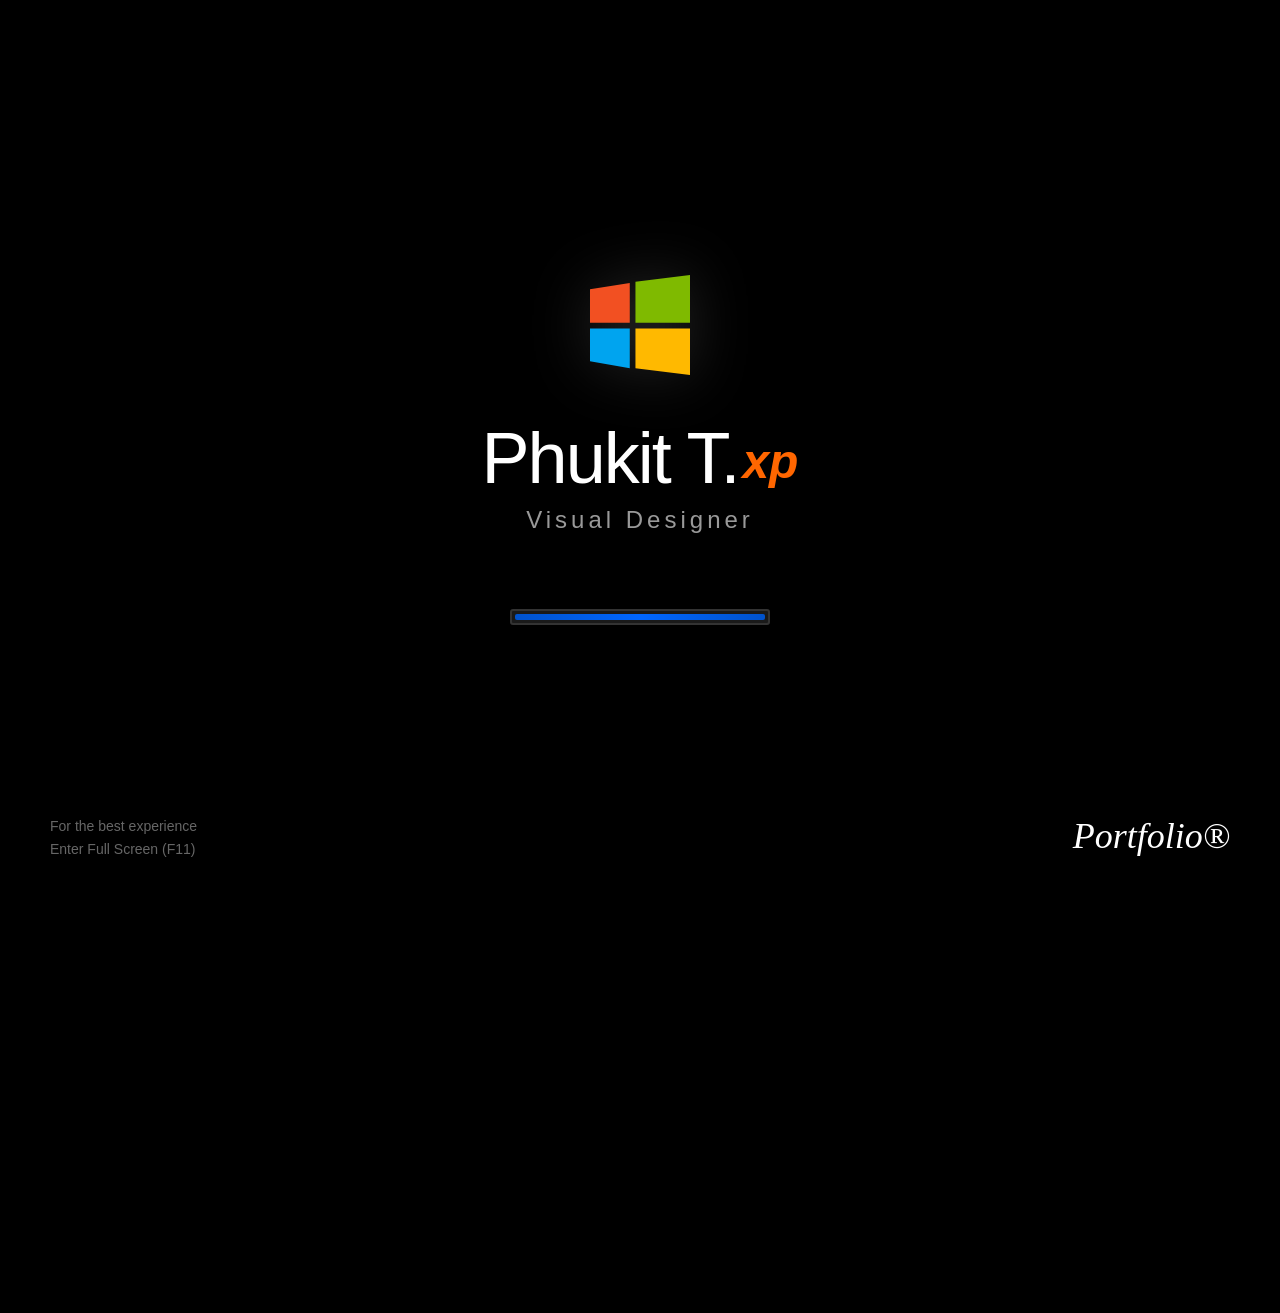
==== commit d342f44b: "feat: show both resume pages (4.jpg and 6.jpg) Add second CV image page, update zoom and print to ap" ====
--- a/index.html
+++ b/index.html
@@ -208,7 +208,8 @@
                 </div>
                 <div class="window-content resume-viewer" id="resumeViewer">
                     <div class="resume-container" id="resumeContainer">
-                        <img id="resumeCV" class="resume-cv-image" src="data:image/svg+xml,%3Csvg viewBox='0 0 595 842' xmlns='http://www.w3.org/2000/svg'%3E%3Crect width='595' height='842' fill='%23ffffff'/%3E%3Crect x='0' y='0' width='180' height='842' fill='%231a1a1a'/%3E%3Ctext x='297' y='80' text-anchor='middle' fill='%23333' font-size='36' font-weight='bold'%3EMITCH IVIN%3C/text%3E%3Ctext x='297' y='110' text-anchor='middle' fill='%23666' font-size='16'%3EVisual Designer%3C/text%3E%3Ctext x='297' y='400' text-anchor='middle' fill='%23999' font-size='14'%3EUpload your CV image in Admin Panel%3C/text%3E%3C/svg%3E" alt="CV Resume">
+                        <img id="resumeCV" class="resume-cv-image" src="4.jpg" alt="CV Resume Page 1">
+                        <img class="resume-cv-image" src="6.jpg" alt="CV Resume Page 2">
                     </div>
                 </div>
                 <div class="window-statusbar">Click to zoom. Press Escape to view other areas.</div>
--- a/css/style.css
+++ b/css/style.css
@@ -1127,52 +1127,6 @@
     }
 }
 
-/* ===== Mobile Warning ===== */
-.mobile-warning {
-    display: none;
-    position: fixed;
-    top: 0;
-    left: 0;
-    width: 100%;
-    height: 100%;
-    background: linear-gradient(135deg, #4b7cc5 0%, #245edb 100%);
-    z-index: 99999;
-    flex-direction: column;
-    justify-content: center;
-    align-items: center;
-    padding: 40px;
-    text-align: center;
-    color: #fff;
-}
-
-.mobile-warning-icon {
-    width: 80px;
-    height: 80px;
-    margin-bottom: 20px;
-}
-
-.mobile-warning h2 {
-    font-size: 24px;
-    font-weight: bold;
-    font-family: var(--font-primary);
-    margin-bottom: 16px;
-}
-
-.mobile-warning p {
-    font-size: 14px;
-    font-family: var(--font-primary);
-    line-height: 1.5;
-    max-width: 300px;
-}
-
-@media (max-width: 800px) {
-    .mobile-warning {
-        display: flex;
-    }
-    .desktop, .taskbar {
-        display: none;
-    }
-}
 
 /* ===== About Me Window ===== */
 .window-toolbar {
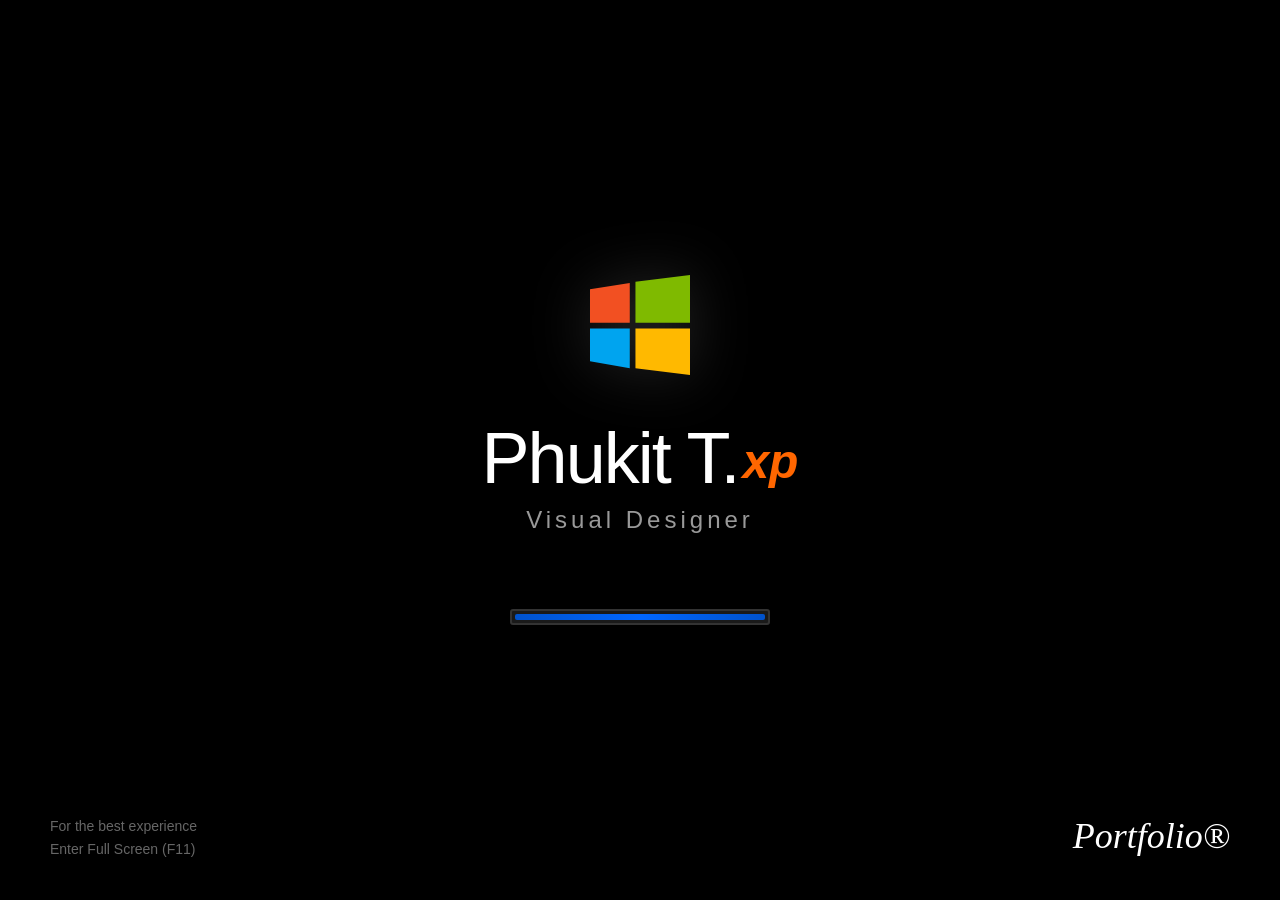
==== commit 72c9082e: "feat: add mobile view with tab navigation Replace desktop-only warning with full mobile UI (Resume/A" ====
--- a/index.html
+++ b/index.html
@@ -36,16 +36,87 @@
         </div>
     </div>
 
-    <!-- Mobile Warning -->
-    <div class="mobile-warning">
-        <svg class="mobile-warning-icon" viewBox="0 0 88 88">
-            <rect x="2" y="2" width="38" height="38" fill="#f25022"/>
-            <rect x="48" y="2" width="38" height="38" fill="#7fba00"/>
-            <rect x="2" y="48" width="38" height="38" fill="#00a4ef"/>
-            <rect x="48" y="48" width="38" height="38" fill="#ffb900"/>
-        </svg>
-        <h2>Desktop Experience Required</h2>
-        <p>This Windows XP experience is best viewed on a desktop or laptop computer. Please visit on a larger screen for the full experience.</p>
+    <!-- Mobile View (shown only on screens ≤ 768px) -->
+    <div id="mobile-view">
+        <header class="mv-header">
+            <svg class="mv-win-flag" viewBox="0 0 44 44">
+                <path d="M0 6L17 3.5L17 21L0 21Z" fill="#f25022"/>
+                <path d="M20 3L44 0L44 21L20 21Z" fill="#7fba00"/>
+                <path d="M0 23L17 23L17 40.5L0 38Z" fill="#00a4ef"/>
+                <path d="M20 23L44 23L44 44L20 41Z" fill="#ffb900"/>
+            </svg>
+            <div class="mv-header-text">
+                <div><span class="mv-name">Phukit T.</span><span class="mv-xp">xp</span></div>
+                <div class="mv-subtitle">Portfolio</div>
+            </div>
+        </header>
+
+        <nav class="mv-tabs">
+            <button class="mv-tab active" data-target="mv-resume">Resume</button>
+            <button class="mv-tab" data-target="mv-about">About</button>
+            <button class="mv-tab" data-target="mv-skills">Skills</button>
+        </nav>
+
+        <section class="mv-section" id="mv-resume">
+            <div class="mv-resume-viewer">
+                <img class="mv-resume-img" src="4.jpg" alt="Resume Page 1">
+                <img class="mv-resume-img" src="6.jpg" alt="Resume Page 2">
+            </div>
+        </section>
+
+        <section class="mv-section mv-hidden" id="mv-about">
+            <div class="mv-about-content">
+                <div class="mv-about-block">
+                    <p class="mv-about-text" id="mvAboutParagraph1">I'm Phukit T., a visual designer. I tackle diverse design challenges and focus on bringing ideas to life, whether that's solving problems for clients or exploring ambitious concepts like recreating an entire operating system in a browser.</p>
+                </div>
+                <div class="mv-about-block">
+                    <p class="mv-about-text" id="mvAboutParagraph2">Growing up in New Zealand, I saw how powerful design could be through sport, particularly with rugby and the All Blacks. Every jersey, every logo, every piece of visual identity carried the weight of a nation's pride.</p>
+                </div>
+                <div class="mv-about-block">
+                    <p class="mv-about-text" id="mvAboutParagraph3">After committing to design in my twenties, I completed a Diploma of Graphic Design at Queensland TAFE and started working with clients on anything from event video packages to front-end UI projects.</p>
+                </div>
+                <div class="mv-about-block">
+                    <p class="mv-about-text" id="mvAboutParagraph4">I first discovered focus, discipline, and the drive to constantly push standards through playing rugby and design brought all of that back. I'm obsessed with details, process, and raising my own bar with every project.</p>
+                </div>
+            </div>
+        </section>
+
+        <section class="mv-section mv-hidden" id="mv-skills">
+            <div class="mv-skills-content">
+                <div class="mv-skills-group">
+                    <h3 class="mv-group-title">Skills</h3>
+                    <div class="mv-skill-tags" id="mvSkillTags">
+                        <span class="mv-tag">Graphic Design</span>
+                        <span class="mv-tag">Web Design</span>
+                        <span class="mv-tag">Social Graphics</span>
+                        <span class="mv-tag">Video Production</span>
+                        <span class="mv-tag">UX/UI Design</span>
+                        <span class="mv-tag">Attention to Detail</span>
+                        <span class="mv-tag">Creative Thinking</span>
+                        <span class="mv-tag">Problem Solving</span>
+                    </div>
+                </div>
+                <div class="mv-skills-group">
+                    <h3 class="mv-group-title">Software</h3>
+                    <div class="mv-skill-tags" id="mvSoftwareTags">
+                        <span class="mv-tag">Adobe CC</span>
+                        <span class="mv-tag">VS Code</span>
+                        <span class="mv-tag">Claude</span>
+                        <span class="mv-tag">ChatGPT</span>
+                        <span class="mv-tag">Cursor</span>
+                        <span class="mv-tag">WordPress</span>
+                    </div>
+                </div>
+                <div class="mv-skills-group">
+                    <h3 class="mv-group-title">Connect</h3>
+                    <div class="mv-social-links">
+                        <a class="mv-social-btn" href="#" id="mvSocialInstagram">📸 Instagram</a>
+                        <a class="mv-social-btn" href="#" id="mvSocialGithub">💻 GitHub</a>
+                        <a class="mv-social-btn" href="#" id="mvSocialLinkedin">💼 LinkedIn</a>
+                    </div>
+                </div>
+            </div>
+        </section>
     </div>
 
     <!-- Desktop -->
@@ -570,5 +641,61 @@
     <script src="js/admin.js"></script>
     <script src="js/jpg2pdf.js"></script>
     <script src="js/main.js"></script>
+
+    <!-- Mobile View Logic -->
+    <script>
+    (function() {
+        // Tab switching
+        document.querySelectorAll('.mv-tab').forEach(function(tab) {
+            tab.addEventListener('click', function() {
+                document.querySelectorAll('.mv-tab').forEach(function(t) { t.classList.remove('active'); });
+                document.querySelectorAll('.mv-section').forEach(function(s) { s.classList.add('mv-hidden'); });
+                tab.classList.add('active');
+                var target = document.getElementById(tab.dataset.target);
+                if (target) target.classList.remove('mv-hidden');
+            });
+        });
+
+        // Sync desktop data → mobile after page loads
+        window.addEventListener('load', function() {
+            // Social links
+            [['Instagram','mvSocialInstagram'], ['Github','mvSocialGithub'], ['Linkedin','mvSocialLinkedin']].forEach(function(pair) {
+                var src = document.getElementById('social' + pair[0] + 'Link');
+                var dst = document.getElementById(pair[1]);
+                if (src && dst && src.href && !src.href.endsWith('#')) {
+                    dst.href = src.href;
+                    dst.target = '_blank';
+                }
+            });
+
+            // About paragraphs
+            for (var i = 1; i <= 4; i++) {
+                var src = document.getElementById('aboutParagraph' + i);
+                var dst = document.getElementById('mvAboutParagraph' + i);
+                if (src && dst && src.textContent.trim()) dst.textContent = src.textContent;
+            }
+
+            // Skills
+            var srcSkills = document.getElementById('aboutSkills');
+            var dstSkills = document.getElementById('mvSkillTags');
+            if (srcSkills && dstSkills) {
+                var items = srcSkills.querySelectorAll('.sidebar-item');
+                if (items.length) dstSkills.innerHTML = Array.from(items).map(function(el) {
+                    return '<span class="mv-tag">' + el.textContent + '</span>';
+                }).join('');
+            }
+
+            // Software
+            var srcSoft = document.getElementById('aboutSoftware');
+            var dstSoft = document.getElementById('mvSoftwareTags');
+            if (srcSoft && dstSoft) {
+                var items2 = srcSoft.querySelectorAll('.sidebar-item');
+                if (items2.length) dstSoft.innerHTML = Array.from(items2).map(function(el) {
+                    return '<span class="mv-tag">' + el.textContent + '</span>';
+                }).join('');
+            }
+        });
+    })();
+    </script>
 </body>
 </html>
--- a/css/style.css
+++ b/css/style.css
@@ -2050,3 +2050,223 @@
     font-size: 10px;
     font-family: var(--font-primary);
 }
+
+
+/* ===== Mobile View ===== */
+#mobile-view {
+    display: none;
+}
+
+@media (max-width: 768px) {
+    html, body {
+        overflow-x: hidden;
+        overflow-y: auto;
+        height: auto;
+        min-height: 100%;
+    }
+
+    .desktop,
+    .welcome-popup,
+    .taskbar {
+        display: none !important;
+    }
+
+    #mobile-view {
+        display: flex;
+        flex-direction: column;
+        min-height: 100vh;
+        background: #e8e8e8;
+    }
+
+    /* Header */
+    .mv-header {
+        background: linear-gradient(to bottom, #1f5fc9 0%, #0542b3 100%);
+        padding: 12px 16px;
+        display: flex;
+        align-items: center;
+        gap: 12px;
+        position: sticky;
+        top: 0;
+        z-index: 100;
+        box-shadow: 0 2px 6px rgba(0,0,0,0.4);
+    }
+
+    .mv-win-flag {
+        width: 36px;
+        height: 36px;
+        flex-shrink: 0;
+    }
+
+    .mv-name {
+        font-family: 'Segoe UI', Tahoma, sans-serif;
+        font-size: 24px;
+        font-weight: 300;
+        color: #fff;
+        letter-spacing: -1px;
+    }
+
+    .mv-xp {
+        font-family: 'Segoe UI', Tahoma, sans-serif;
+        font-size: 16px;
+        font-weight: 700;
+        font-style: italic;
+        color: #ff6600;
+        vertical-align: super;
+        margin-left: 2px;
+    }
+
+    .mv-subtitle {
+        font-size: 11px;
+        color: #aad0ff;
+        margin-top: 2px;
+        font-family: 'Tahoma', sans-serif;
+    }
+
+    /* Tab Navigation */
+    .mv-tabs {
+        display: flex;
+        background: #003c74;
+        border-bottom: 2px solid #ff6600;
+        position: sticky;
+        top: 62px;
+        z-index: 99;
+    }
+
+    .mv-tab {
+        flex: 1;
+        padding: 11px 4px;
+        background: none;
+        border: none;
+        border-bottom: 3px solid transparent;
+        margin-bottom: -2px;
+        color: #aad0ff;
+        font-family: 'Tahoma', sans-serif;
+        font-size: 12px;
+        cursor: pointer;
+        transition: background 0.15s, color 0.15s;
+        -webkit-tap-highlight-color: transparent;
+    }
+
+    .mv-tab.active {
+        color: #fff;
+        background: rgba(255,255,255,0.08);
+        border-bottom-color: #ff6600;
+    }
+
+    /* Sections */
+    .mv-section {
+        flex: 1;
+    }
+
+    .mv-hidden {
+        display: none !important;
+    }
+
+    /* Resume section */
+    .mv-resume-viewer {
+        background: #5a5a5a;
+        padding: 14px 10px;
+        display: flex;
+        flex-direction: column;
+        align-items: center;
+        gap: 14px;
+        min-height: calc(100vh - 120px);
+    }
+
+    .mv-resume-img {
+        width: 100%;
+        max-width: 600px;
+        height: auto;
+        display: block;
+        box-shadow: 0 3px 16px rgba(0,0,0,0.55);
+    }
+
+    /* About section */
+    .mv-about-content {
+        padding: 14px;
+        display: flex;
+        flex-direction: column;
+        gap: 10px;
+    }
+
+    .mv-about-block {
+        background: #fff;
+        border-radius: 4px;
+        padding: 14px;
+        border-left: 3px solid #0054e3;
+        box-shadow: 0 1px 3px rgba(0,0,0,0.1);
+    }
+
+    .mv-about-text {
+        font-family: 'Tahoma', sans-serif;
+        font-size: 13px;
+        color: #333;
+        line-height: 1.65;
+    }
+
+    /* Skills section */
+    .mv-skills-content {
+        padding: 14px;
+        display: flex;
+        flex-direction: column;
+        gap: 20px;
+    }
+
+    .mv-skills-group {
+        background: #fff;
+        border-radius: 4px;
+        padding: 14px;
+        box-shadow: 0 1px 3px rgba(0,0,0,0.1);
+    }
+
+    .mv-group-title {
+        font-family: 'Tahoma', sans-serif;
+        font-size: 11px;
+        font-weight: bold;
+        color: #003c74;
+        text-transform: uppercase;
+        letter-spacing: 0.8px;
+        margin-bottom: 10px;
+        padding-bottom: 6px;
+        border-bottom: 1px solid #d0dce8;
+    }
+
+    .mv-skill-tags {
+        display: flex;
+        flex-wrap: wrap;
+        gap: 7px;
+    }
+
+    .mv-tag {
+        background: #ece9d8;
+        border: 1px solid #b0b8c8;
+        border-radius: 3px;
+        padding: 5px 10px;
+        font-size: 12px;
+        color: #003c74;
+        font-family: 'Tahoma', sans-serif;
+    }
+
+    .mv-social-links {
+        display: flex;
+        flex-direction: column;
+        gap: 8px;
+    }
+
+    .mv-social-btn {
+        display: block;
+        background: linear-gradient(to bottom, #f4f2e8 0%, #dbd8c8 100%);
+        border: 1px solid #aca899;
+        border-radius: 3px;
+        padding: 12px 14px;
+        font-family: 'Tahoma', sans-serif;
+        font-size: 13px;
+        color: #003c74;
+        text-decoration: none;
+        -webkit-tap-highlight-color: transparent;
+    }
+
+    .mv-social-btn:active {
+        background: linear-gradient(to bottom, #dbd8c8 0%, #f4f2e8 100%);
+    }
+}
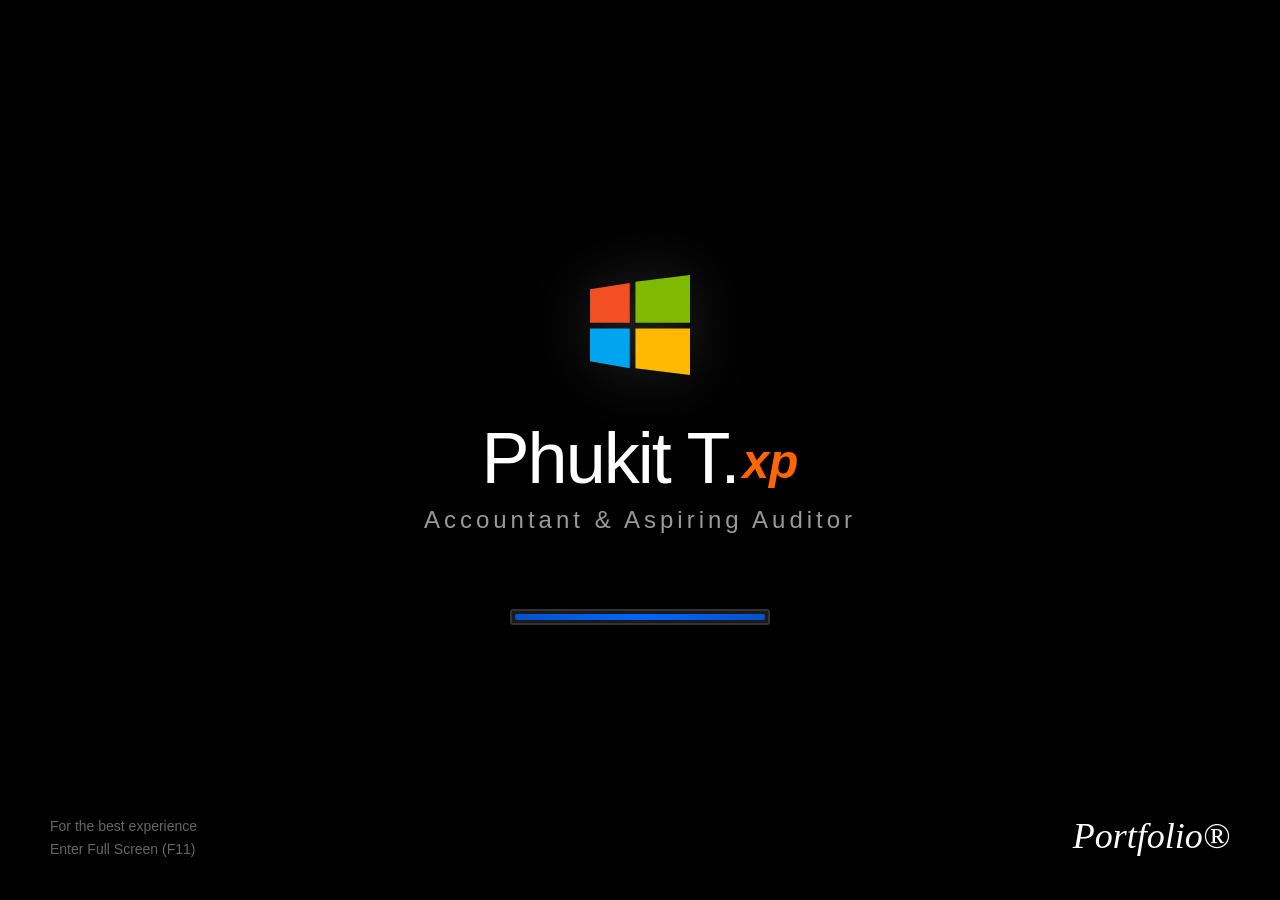
==== commit 93553fbb: "content: replace resume images with updated CV (embedded as base64) Co-Authored-By: Claude Sonnet 4." ====
--- a/index.html
+++ b/index.html
@@ -59,24 +59,24 @@
 
         <section class="mv-section" id="mv-resume">
             <div class="mv-resume-viewer">
-                <img class="mv-resume-img" src="4.jpg" alt="Resume Page 1">
-                <img class="mv-resume-img" src="6.jpg" alt="Resume Page 2">
+                <img class="mv-resume-img" src="[data-uri]